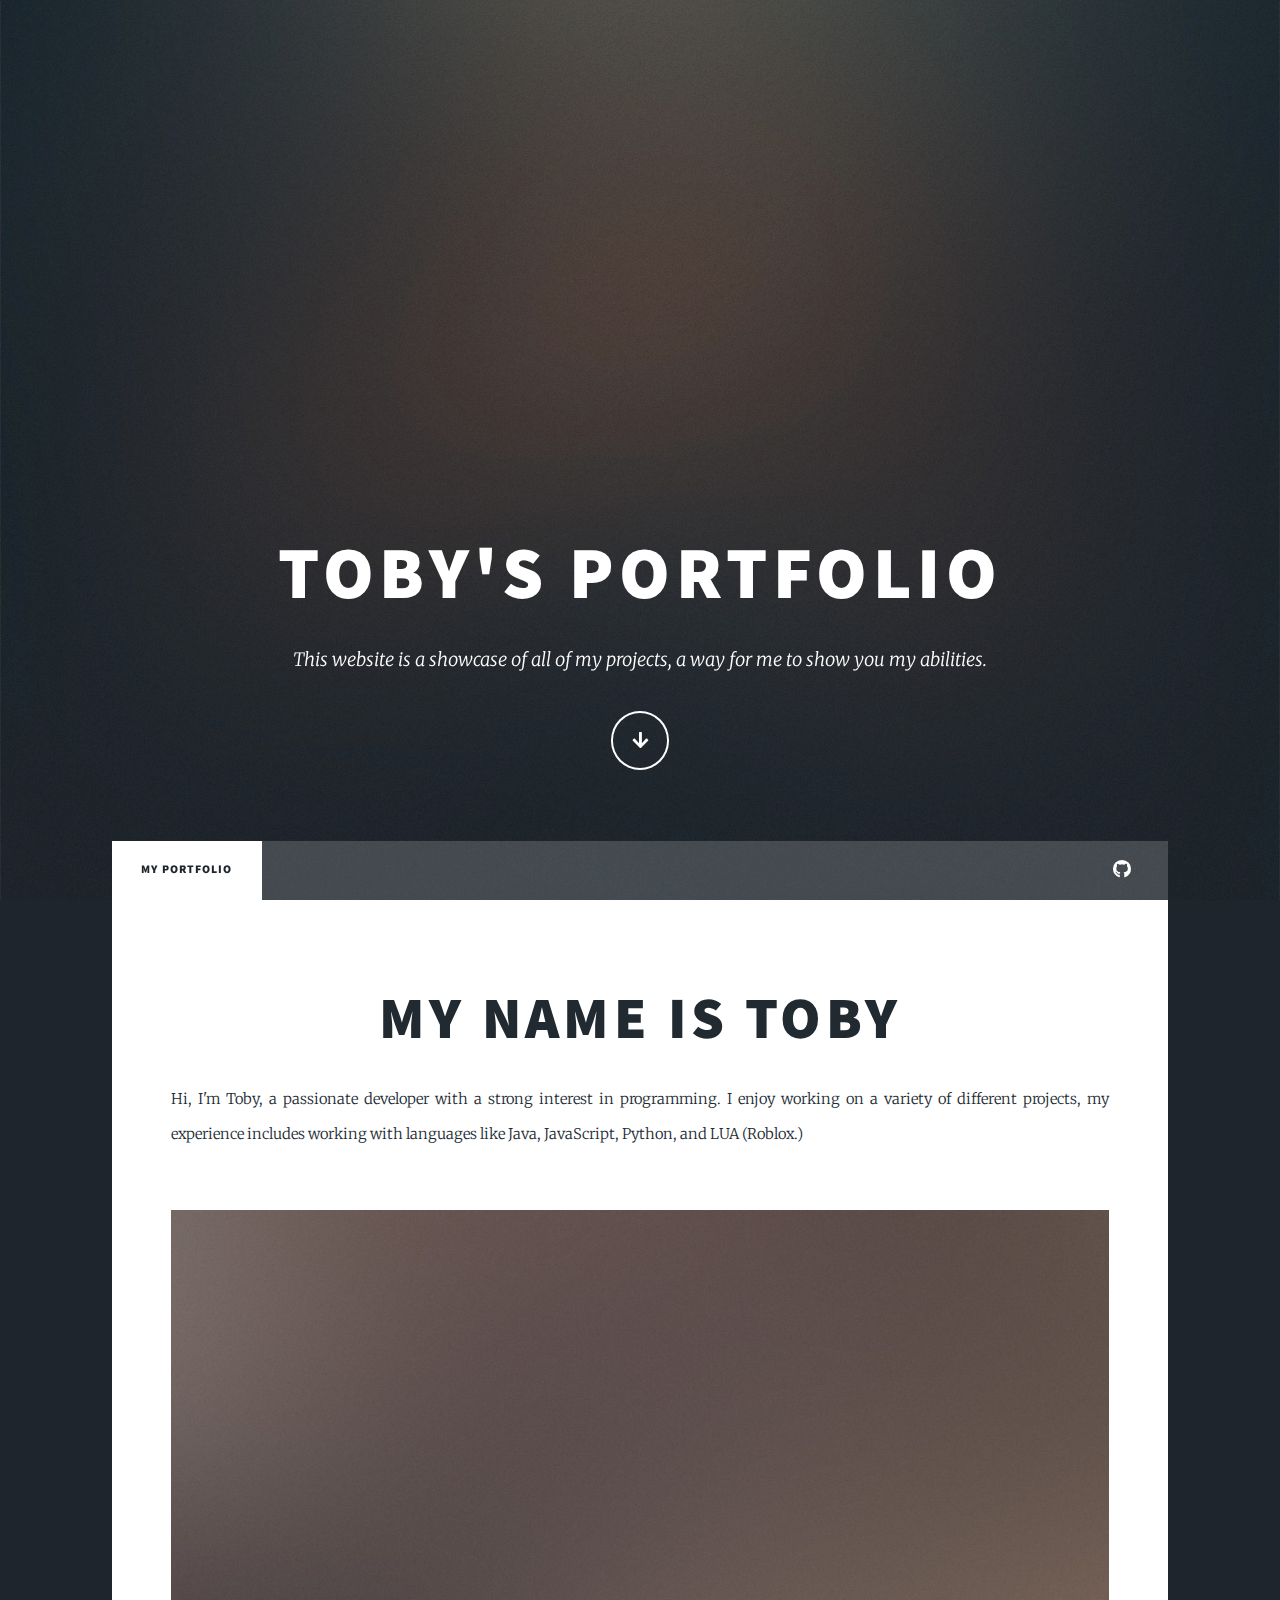
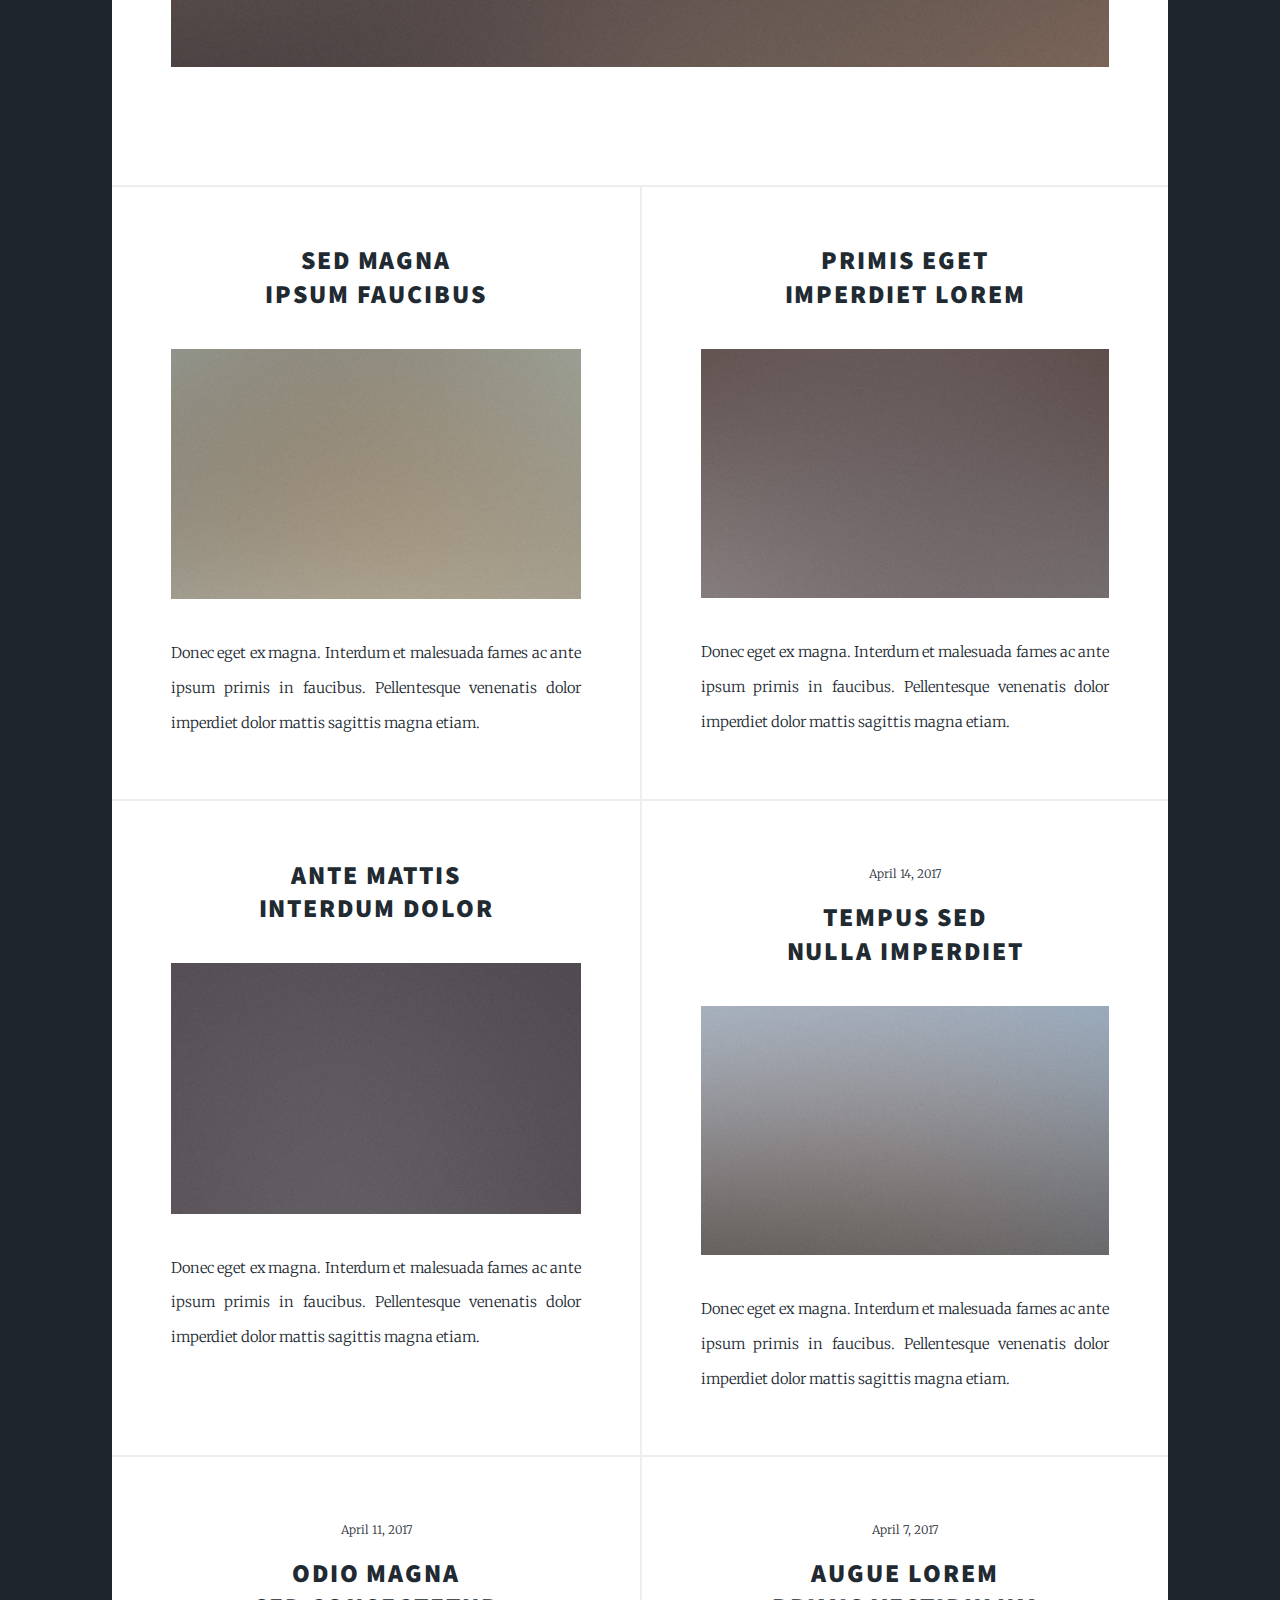
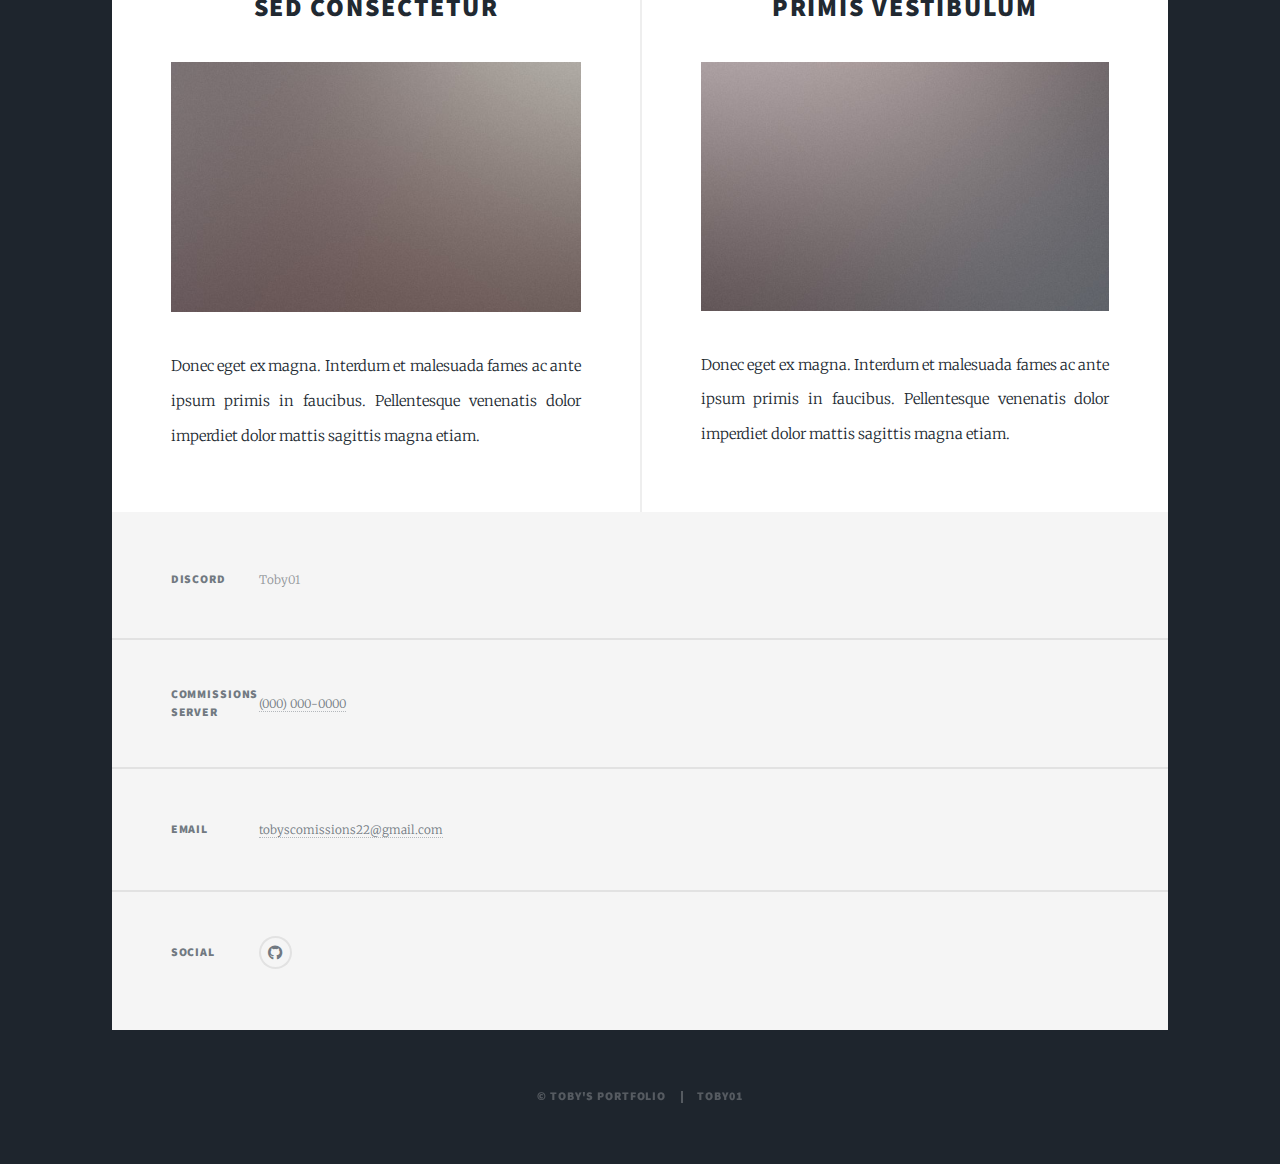
==== index.html @ 2284b5e4 "Main Release" ====
<!DOCTYPE HTML>
<!--
	Massively by HTML5 UP
	html5up.net | @ajlkn
	Free for personal and commercial use under the CCA 3.0 license (html5up.net/license)
-->
<html>
	<head>
		<title>Toby's Portfolio</title>
		<meta charset="utf-8" />
		<meta name="viewport" content="width=device-width, initial-scale=1, user-scalable=no" />
		<link rel="stylesheet" href="assets/css/main.css" />
		<noscript><link rel="stylesheet" href="assets/css/noscript.css" /></noscript>
	</head>
	<body class="is-preload">

		<!-- Wrapper -->
			<div id="wrapper" class="fade-in">

				<!-- Intro -->
					<div id="intro">
						<h1>Toby's Portfolio</h1>
						<p>This website is a showcase of all of my projects, a way for me to show you my abilities.</p>
						<ul class="actions">
							<li><a href="#header" class="button icon solid solo fa-arrow-down scrolly">Continue</a></li>
						</ul>
					</div>

				<!-- Header -->
					<header id="header">
						<a href="index.html" class="logo">Portfolio</a>
					</header>

				<!-- Nav -->
					<nav id="nav">
						<ul class="links">
							<li class="active"><a href="index.html">My Portfolio</a></li>
						</ul>
						<ul class="icons">
							<li><a href="#" class="icon brands fa-github"><span class="label">GitHub</span></a></li>
						</ul>
					</nav>

				<!-- Main -->
					<div id="main">

						<!-- Featured Post -->
							<article class="post featured">
								<header class="major">
									<h2><a href="#">My name is Toby</h2>
									<p>Hi, I'm Toby, a passionate developer with a strong interest in programming. I enjoy working on a variety of different projects, my experience includes working with languages like Java, JavaScript, Python, and LUA (Roblox.) </p>
								</header>
								<a href="#" class="image main"><img src="images/pic01.jpg" alt="" /></a>
							
							</article>

						<!-- Posts -->
							<section class="posts">
								<article>
									<header>
										
										<h2><a href="#">Sed magna<br />
										ipsum faucibus</a></h2>
									</header>
									<a href="#" class="image fit"><img src="images/pic02.jpg" alt="" /></a>
									<p>Donec eget ex magna. Interdum et malesuada fames ac ante ipsum primis in faucibus. Pellentesque venenatis dolor imperdiet dolor mattis sagittis magna etiam.</p>
									
								</article>
								<article>
									<header>
										
										<h2><a href="#">Primis eget<br />
										imperdiet lorem</a></h2>
									</header>
									<a href="#" class="image fit"><img src="images/pic03.jpg" alt="" /></a>
									<p>Donec eget ex magna. Interdum et malesuada fames ac ante ipsum primis in faucibus. Pellentesque venenatis dolor imperdiet dolor mattis sagittis magna etiam.</p>
									
								</article>
								<article>
									<header>
										
										<h2><a href="#">Ante mattis<br />
										interdum dolor</a></h2>
									</header>
									<a href="#" class="image fit"><img src="images/pic04.jpg" alt="" /></a>
									<p>Donec eget ex magna. Interdum et malesuada fames ac ante ipsum primis in faucibus. Pellentesque venenatis dolor imperdiet dolor mattis sagittis magna etiam.</p>
									
								</article>
								<article>
									<header>
										<span class="date">April 14, 2017</span>
										<h2><a href="#">Tempus sed<br />
										nulla imperdiet</a></h2>
									</header>
									<a href="#" class="image fit"><img src="images/pic05.jpg" alt="" /></a>
									<p>Donec eget ex magna. Interdum et malesuada fames ac ante ipsum primis in faucibus. Pellentesque venenatis dolor imperdiet dolor mattis sagittis magna etiam.</p>
									
								</article>
								<article>
									<header>
										<span class="date">April 11, 2017</span>
										<h2><a href="#">Odio magna<br />
										sed consectetur</a></h2>
									</header>
									<a href="#" class="image fit"><img src="images/pic06.jpg" alt="" /></a>
									<p>Donec eget ex magna. Interdum et malesuada fames ac ante ipsum primis in faucibus. Pellentesque venenatis dolor imperdiet dolor mattis sagittis magna etiam.</p>
									
								</article>
								<article>
									<header>
										<span class="date">April 7, 2017</span>
										<h2><a href="#">Augue lorem<br />
										primis vestibulum</a></h2>
									</header>
									<a href="#" class="image fit"><img src="images/pic07.jpg" alt="" /></a>
									<p>Donec eget ex magna. Interdum et malesuada fames ac ante ipsum primis in faucibus. Pellentesque venenatis dolor imperdiet dolor mattis sagittis magna etiam.</p>
									
								</article>
							</section>

						<!-- Footer -->


					</div>

				<!-- Footer -->
					<footer id="footer">

						<section class="split contact">
							<section class="alt">
								<h3>Discord</h3>
								<p>Toby01</p>
							</section>
							<section>
								<h3>Commissions Server</h3>
								<p><a href="#">(000) 000-0000</a></p>
							</section>
							<section>
								<h3>Email</h3>
								<p><a href="#">tobyscomissions22@gmail.com</a></p>
							</section>
							<section>
								<h3>Social</h3>
								<ul class="icons alt">
									
									<li><a href="#" class="icon brands alt fa-github"><span class="label">GitHub</span></a></li>
								</ul>
							</section>
						</section>
					</footer>

				<!-- Copyright -->
					<div id="copyright">
						<ul><li>&copy; Toby's Portfolio</li><li>Toby01</a></li></ul>
					</div>

			</div>

		<!-- Scripts -->
			<script src="assets/js/jquery.min.js"></script>
			<script src="assets/js/jquery.scrollex.min.js"></script>
			<script src="assets/js/jquery.scrolly.min.js"></script>
			<script src="assets/js/browser.min.js"></script>
			<script src="assets/js/breakpoints.min.js"></script>
			<script src="assets/js/util.js"></script>
			<script src="assets/js/main.js"></script>

	</body>
</html>
---- assets/css/main.css ----
@import url(fontawesome-all.min.css);
@import url("https://fonts.googleapis.com/css?family=Merriweather:300,700,300italic,700italic|Source+Sans+Pro:900");

/*
	Massively by HTML5 UP
	html5up.net | @ajlkn
	Free for personal and commercial use under the CCA 3.0 license (html5up.net/license)
*/

html, body, div, span, applet, object,
iframe, h1, h2, h3, h4, h5, h6, p, blockquote,
pre, a, abbr, acronym, address, big, cite,
code, del, dfn, em, img, ins, kbd, q, s, samp,
small, strike, strong, sub, sup, tt, var, b,
u, i, center, dl, dt, dd, ol, ul, li, fieldset,
form, label, legend, table, caption, tbody,
tfoot, thead, tr, th, td, article, aside,
canvas, details, embed, figure, figcaption,
footer, header, hgroup, menu, nav, output, ruby,
section, summary, time, mark, audio, video {
	margin: 0;
	padding: 0;
	border: 0;
	font-size: 100%;
	font: inherit;
	vertical-align: baseline;}

article, aside, details, figcaption, figure,
footer, header, hgroup, menu, nav, section {
	display: block;}

body {
	line-height: 1;
}

ol, ul {
	list-style: none;
}

blockquote, q {
	quotes: none;
}

	blockquote:before, blockquote:after, q:before, q:after {
		content: '';
		content: none;
	}

table {
	border-collapse: collapse;
	border-spacing: 0;
}

body {
	-webkit-text-size-adjust: none;
}

mark {
	background-color: transparent;
	color: inherit;
}

input::-moz-focus-inner {
	border: 0;
	padding: 0;
}

input, select, textarea {
	-moz-appearance: none;
	-webkit-appearance: none;
	-ms-appearance: none;
	appearance: none;
}

/* Basic */

	@-ms-viewport {
		width: device-width;
	}

	body {
		-ms-overflow-style: scrollbar;
	}

	@media screen and (max-width: 480px) {

		html, body {
			min-width: 320px;
		}

	}

	html {
		box-sizing: border-box;
	}

	*, *:before, *:after {
		box-sizing: inherit;
	}

	body {
		background-color: #1e252d;
	}

		body.is-preload *, body.is-preload *:before, body.is-preload *:after {
			-moz-animation: none !important;
			-webkit-animation: none !important;
			-ms-animation: none !important;
			animation: none !important;
			-moz-transition: none !important;
			-webkit-transition: none !important;
			-ms-transition: none !important;
			transition: none !important;
		}

/* Type */

	html {
		font-size: 16pt;
	}

		@media screen and (max-width: 1680px) {

			html {
				font-size: 12pt;
			}

		}

		@media screen and (max-width: 1280px) {

			html {
				font-size: 11pt;
			}

		}

		@media screen and (max-width: 360px) {

			html {
				font-size: 10pt;
			}

		}

	body {
		color: #212931;
	}

	body, input, select, textarea {
		font-family: "Merriweather", Georgia, serif;
		font-weight: 300;
		font-size: 1rem;
		line-height: 2.375;
	}

	a {
		-moz-transition: color 0.2s ease-in-out, background-color 0.2s ease-in-out, border-color 0.2s ease-in-out, box-shadow 0.2s ease-in-out;
		-webkit-transition: color 0.2s ease-in-out, background-color 0.2s ease-in-out, border-color 0.2s ease-in-out, box-shadow 0.2s ease-in-out;
		-ms-transition: color 0.2s ease-in-out, background-color 0.2s ease-in-out, border-color 0.2s ease-in-out, box-shadow 0.2s ease-in-out;
		transition: color 0.2s ease-in-out, background-color 0.2s ease-in-out, border-color 0.2s ease-in-out, box-shadow 0.2s ease-in-out;
		border-bottom: dotted 1px;
		text-decoration: none;
	}

		a:hover {
			border-bottom-color: transparent;
		}

	strong, b {
		font-weight: 600;
	}

	em, i {
		font-style: italic;
	}

	p {
		text-align: justify;
		margin: 0 0 2rem 0;
	}

	h1, h2, h3, h4, h5, h6 {
		font-family: "Source Sans Pro", Helvetica, sans-serif;
		font-weight: 900;
		line-height: 1.5;
		letter-spacing: 0.075em;
		text-transform: uppercase;
		margin: 0 0 1rem 0;
	}

		h1 a, h2 a, h3 a, h4 a, h5 a, h6 a {
			border-bottom: 0;
			color: inherit;
			text-decoration: none;
		}

	h1 {
		font-size: 4rem;
		line-height: 1.1;
		margin: 0 0 2rem 0;
	}

	h2 {
		font-size: 1.75rem;
		line-height: 1.3;
		margin: 0 0 1.5rem 0;
	}

	h3 {
		font-size: 1.25rem;
		margin: 0 0 1.5rem 0;
	}

	h4 {
		font-size: 1rem;
	}

	h5 {
		font-size: 0.9rem;
	}

	h6 {
		font-size: 0.8rem;
	}

	sub {
		font-size: 0.8rem;
		position: relative;
		top: 0.5rem;
	}

	sup {
		font-size: 0.8rem;
		position: relative;
		top: -0.5rem;
	}

	blockquote {
		border-left: solid 4px;
		font-style: italic;
		margin: 0 0 2rem 0;
		padding: 0.5rem 0 0.5rem 2rem;
	}

	code {
		border: solid 2px;
		font-family: "Courier New", monospace;
		font-size: 0.9rem;
		margin: 0 0.25rem;
		padding: 0.25rem 0.65rem;
	}

	pre {
		-webkit-overflow-scrolling: touch;
		font-family: "Courier New", monospace;
		font-size: 0.9rem;
		margin: 0 0 2rem 0;
	}

		pre code {
			display: block;
			line-height: 1.75;
			padding: 1rem 1.5rem;
			overflow-x: auto;
		}

	hr {
		border: 0;
		border-bottom: solid 2px;
		margin: 3rem 0;
	}

		hr.major {
			margin: 5rem 0;
		}

	.align-left {
		text-align: left;
	}

	.align-center {
		text-align: center;
	}

	.align-right {
		text-align: right;
	}

	input, select, textarea {
		color: #212931;
	}

	a {
		color: #212931;
		border-bottom-color: rgba(33, 41, 49, 0.5);
	}

		a:hover {
			border-bottom-color: transparent;
			color: #18bfef !important;
		}

	strong, b {
		color: #212931;
	}

	h1, h2, h3, h4, h5, h6 {
		color: #212931;
	}

	blockquote {
		border-left-color: #eeeeee;
	}

	code {
		background: rgba(220, 220, 220, 0.25);
		border-color: #eeeeee;
	}

	hr {
		border-bottom-color: #eeeeee;
	}

/* Row */

	.row {
		display: flex;
		flex-wrap: wrap;
		box-sizing: border-box;
		align-items: stretch;
	}

		.row > * {
			box-sizing: border-box;
		}

		.row.gtr-uniform > * > :last-child {
			margin-bottom: 0;
		}

		.row.aln-left {
			justify-content: flex-start;
		}

		.row.aln-center {
			justify-content: center;
		}

		.row.aln-right {
			justify-content: flex-end;
		}

		.row.aln-top {
			align-items: flex-start;
		}

		.row.aln-middle {
			align-items: center;
		}

		.row.aln-bottom {
			align-items: flex-end;
		}

		.row > .imp {
			order: -1;
		}

		.row > .col-1 {
			width: 8.33333%;
		}

		.row > .off-1 {
			margin-left: 8.33333%;
		}

		.row > .col-2 {
			width: 16.66667%;
		}

		.row > .off-2 {
			margin-left: 16.66667%;
		}

		.row > .col-3 {
			width: 25%;
		}

		.row > .off-3 {
			margin-left: 25%;
		}

		.row > .col-4 {
			width: 33.33333%;
		}

		.row > .off-4 {
			margin-left: 33.33333%;
		}

		.row > .col-5 {
			width: 41.66667%;
		}

		.row > .off-5 {
			margin-left: 41.66667%;
		}

		.row > .col-6 {
			width: 50%;
		}

		.row > .off-6 {
			margin-left: 50%;
		}

		.row > .col-7 {
			width: 58.33333%;
		}

		.row > .off-7 {
			margin-left: 58.33333%;
		}

		.row > .col-8 {
			width: 66.66667%;
		}

		.row > .off-8 {
			margin-left: 66.66667%;
		}

		.row > .col-9 {
			width: 75%;
		}

		.row > .off-9 {
			margin-left: 75%;
		}

		.row > .col-10 {
			width: 83.33333%;
		}

		.row > .off-10 {
			margin-left: 83.33333%;
		}

		.row > .col-11 {
			width: 91.66667%;
		}

		.row > .off-11 {
			margin-left: 91.66667%;
		}

		.row > .col-12 {
			width: 100%;
		}

		.row > .off-12 {
			margin-left: 100%;
		}

		.row.gtr-0 {
			margin-top: 0;
			margin-left: 0rem;
		}

			.row.gtr-0 > * {
				padding: 0 0 0 0rem;
			}

			.row.gtr-0.gtr-uniform {
				margin-top: 0rem;
			}

				.row.gtr-0.gtr-uniform > * {
					padding-top: 0rem;
				}

		.row.gtr-25 {
			margin-top: 0;
			margin-left: -0.375rem;
		}

			.row.gtr-25 > * {
				padding: 0 0 0 0.375rem;
			}

			.row.gtr-25.gtr-uniform {
				margin-top: -0.375rem;
			}

				.row.gtr-25.gtr-uniform > * {
					padding-top: 0.375rem;
				}

		.row.gtr-50 {
			margin-top: 0;
			margin-left: -0.75rem;
		}

			.row.gtr-50 > * {
				padding: 0 0 0 0.75rem;
			}

			.row.gtr-50.gtr-uniform {
				margin-top: -0.75rem;
			}

				.row.gtr-50.gtr-uniform > * {
					padding-top: 0.75rem;
				}

		.row {
			margin-top: 0;
			margin-left: -1.5rem;
		}

			.row > * {
				padding: 0 0 0 1.5rem;
			}

			.row.gtr-uniform {
				margin-top: -1.5rem;
			}

				.row.gtr-uniform > * {
					padding-top: 1.5rem;
				}

		.row.gtr-150 {
			margin-top: 0;
			margin-left: -2.25rem;
		}

			.row.gtr-150 > * {
				padding: 0 0 0 2.25rem;
			}

			.row.gtr-150.gtr-uniform {
				margin-top: -2.25rem;
			}

				.row.gtr-150.gtr-uniform > * {
					padding-top: 2.25rem;
				}

		.row.gtr-200 {
			margin-top: 0;
			margin-left: -3rem;
		}

			.row.gtr-200 > * {
				padding: 0 0 0 3rem;
			}

			.row.gtr-200.gtr-uniform {
				margin-top: -3rem;
			}

				.row.gtr-200.gtr-uniform > * {
					padding-top: 3rem;
				}

		@media screen and (max-width: 1680px) {

			.row {
				display: flex;
				flex-wrap: wrap;
				box-sizing: border-box;
				align-items: stretch;
			}

				.row > * {
					box-sizing: border-box;
				}

				.row.gtr-uniform > * > :last-child {
					margin-bottom: 0;
				}

				.row.aln-left {
					justify-content: flex-start;
				}

				.row.aln-center {
					justify-content: center;
				}

				.row.aln-right {
					justify-content: flex-end;
				}

				.row.aln-top {
					align-items: flex-start;
				}

				.row.aln-middle {
					align-items: center;
				}

				.row.aln-bottom {
					align-items: flex-end;
				}

				.row > .imp-xlarge {
					order: -1;
				}

				.row > .col-1-xlarge {
					width: 8.33333%;
				}

				.row > .off-1-xlarge {
					margin-left: 8.33333%;
				}

				.row > .col-2-xlarge {
					width: 16.66667%;
				}

				.row > .off-2-xlarge {
					margin-left: 16.66667%;
				}

				.row > .col-3-xlarge {
					width: 25%;
				}

				.row > .off-3-xlarge {
					margin-left: 25%;
				}

				.row > .col-4-xlarge {
					width: 33.33333%;
				}

				.row > .off-4-xlarge {
					margin-left: 33.33333%;
				}

				.row > .col-5-xlarge {
					width: 41.66667%;
				}

				.row > .off-5-xlarge {
					margin-left: 41.66667%;
				}

				.row > .col-6-xlarge {
					width: 50%;
				}

				.row > .off-6-xlarge {
					margin-left: 50%;
				}

				.row > .col-7-xlarge {
					width: 58.33333%;
				}

				.row > .off-7-xlarge {
					margin-left: 58.33333%;
				}

				.row > .col-8-xlarge {
					width: 66.66667%;
				}

				.row > .off-8-xlarge {
					margin-left: 66.66667%;
				}

				.row > .col-9-xlarge {
					width: 75%;
				}

				.row > .off-9-xlarge {
					margin-left: 75%;
				}

				.row > .col-10-xlarge {
					width: 83.33333%;
				}

				.row > .off-10-xlarge {
					margin-left: 83.33333%;
				}

				.row > .col-11-xlarge {
					width: 91.66667%;
				}

				.row > .off-11-xlarge {
					margin-left: 91.66667%;
				}

				.row > .col-12-xlarge {
					width: 100%;
				}

				.row > .off-12-xlarge {
					margin-left: 100%;
				}

				.row.gtr-0 {
					margin-top: 0;
					margin-left: 0rem;
				}

					.row.gtr-0 > * {
						padding: 0 0 0 0rem;
					}

					.row.gtr-0.gtr-uniform {
						margin-top: 0rem;
					}

						.row.gtr-0.gtr-uniform > * {
							padding-top: 0rem;
						}

				.row.gtr-25 {
					margin-top: 0;
					margin-left: -0.375rem;
				}

					.row.gtr-25 > * {
						padding: 0 0 0 0.375rem;
					}

					.row.gtr-25.gtr-uniform {
						margin-top: -0.375rem;
					}

						.row.gtr-25.gtr-uniform > * {
							padding-top: 0.375rem;
						}

				.row.gtr-50 {
					margin-top: 0;
					margin-left: -0.75rem;
				}

					.row.gtr-50 > * {
						padding: 0 0 0 0.75rem;
					}

					.row.gtr-50.gtr-uniform {
						margin-top: -0.75rem;
					}

						.row.gtr-50.gtr-uniform > * {
							padding-top: 0.75rem;
						}

				.row {
					margin-top: 0;
					margin-left: -1.5rem;
				}

					.row > * {
						padding: 0 0 0 1.5rem;
					}

					.row.gtr-uniform {
						margin-top: -1.5rem;
					}

						.row.gtr-uniform > * {
							padding-top: 1.5rem;
						}

				.row.gtr-150 {
					margin-top: 0;
					margin-left: -2.25rem;
				}

					.row.gtr-150 > * {
						padding: 0 0 0 2.25rem;
					}

					.row.gtr-150.gtr-uniform {
						margin-top: -2.25rem;
					}

						.row.gtr-150.gtr-uniform > * {
							padding-top: 2.25rem;
						}

				.row.gtr-200 {
					margin-top: 0;
					margin-left: -3rem;
				}

					.row.gtr-200 > * {
						padding: 0 0 0 3rem;
					}

					.row.gtr-200.gtr-uniform {
						margin-top: -3rem;
					}

						.row.gtr-200.gtr-uniform > * {
							padding-top: 3rem;
						}

		}

		@media screen and (max-width: 1280px) {

			.row {
				display: flex;
				flex-wrap: wrap;
				box-sizing: border-box;
				align-items: stretch;
			}

				.row > * {
					box-sizing: border-box;
				}

				.row.gtr-uniform > * > :last-child {
					margin-bottom: 0;
				}

				.row.aln-left {
					justify-content: flex-start;
				}

				.row.aln-center {
					justify-content: center;
				}

				.row.aln-right {
					justify-content: flex-end;
				}

				.row.aln-top {
					align-items: flex-start;
				}

				.row.aln-middle {
					align-items: center;
				}

				.row.aln-bottom {
					align-items: flex-end;
				}

				.row > .imp-large {
					order: -1;
				}

				.row > .col-1-large {
					width: 8.33333%;
				}

				.row > .off-1-large {
					margin-left: 8.33333%;
				}

				.row > .col-2-large {
					width: 16.66667%;
				}

				.row > .off-2-large {
					margin-left: 16.66667%;
				}

				.row > .col-3-large {
					width: 25%;
				}

				.row > .off-3-large {
					margin-left: 25%;
				}

				.row > .col-4-large {
					width: 33.33333%;
				}

				.row > .off-4-large {
					margin-left: 33.33333%;
				}

				.row > .col-5-large {
					width: 41.66667%;
				}

				.row > .off-5-large {
					margin-left: 41.66667%;
				}

				.row > .col-6-large {
					width: 50%;
				}

				.row > .off-6-large {
					margin-left: 50%;
				}

				.row > .col-7-large {
					width: 58.33333%;
				}

				.row > .off-7-large {
					margin-left: 58.33333%;
				}

				.row > .col-8-large {
					width: 66.66667%;
				}

				.row > .off-8-large {
					margin-left: 66.66667%;
				}

				.row > .col-9-large {
					width: 75%;
				}

				.row > .off-9-large {
					margin-left: 75%;
				}

				.row > .col-10-large {
					width: 83.33333%;
				}

				.row > .off-10-large {
					margin-left: 83.33333%;
				}

				.row > .col-11-large {
					width: 91.66667%;
				}

				.row > .off-11-large {
					margin-left: 91.66667%;
				}

				.row > .col-12-large {
					width: 100%;
				}

				.row > .off-12-large {
					margin-left: 100%;
				}

				.row.gtr-0 {
					margin-top: 0;
					margin-left: 0rem;
				}

					.row.gtr-0 > * {
						padding: 0 0 0 0rem;
					}

					.row.gtr-0.gtr-uniform {
						margin-top: 0rem;
					}

						.row.gtr-0.gtr-uniform > * {
							padding-top: 0rem;
						}

				.row.gtr-25 {
					margin-top: 0;
					margin-left: -0.375rem;
				}

					.row.gtr-25 > * {
						padding: 0 0 0 0.375rem;
					}

					.row.gtr-25.gtr-uniform {
						margin-top: -0.375rem;
					}

						.row.gtr-25.gtr-uniform > * {
							padding-top: 0.375rem;
						}

				.row.gtr-50 {
					margin-top: 0;
					margin-left: -0.75rem;
				}

					.row.gtr-50 > * {
						padding: 0 0 0 0.75rem;
					}

					.row.gtr-50.gtr-uniform {
						margin-top: -0.75rem;
					}

						.row.gtr-50.gtr-uniform > * {
							padding-top: 0.75rem;
						}

				.row {
					margin-top: 0;
					margin-left: -1.5rem;
				}

					.row > * {
						padding: 0 0 0 1.5rem;
					}

					.row.gtr-uniform {
						margin-top: -1.5rem;
					}

						.row.gtr-uniform > * {
							padding-top: 1.5rem;
						}

				.row.gtr-150 {
					margin-top: 0;
					margin-left: -2.25rem;
				}

					.row.gtr-150 > * {
						padding: 0 0 0 2.25rem;
					}

					.row.gtr-150.gtr-uniform {
						margin-top: -2.25rem;
					}

						.row.gtr-150.gtr-uniform > * {
							padding-top: 2.25rem;
						}

				.row.gtr-200 {
					margin-top: 0;
					margin-left: -3rem;
				}

					.row.gtr-200 > * {
						padding: 0 0 0 3rem;
					}

					.row.gtr-200.gtr-uniform {
						margin-top: -3rem;
					}

						.row.gtr-200.gtr-uniform > * {
							padding-top: 3rem;
						}

		}

		@media screen and (max-width: 980px) {

			.row {
				display: flex;
				flex-wrap: wrap;
				box-sizing: border-box;
				align-items: stretch;
			}

				.row > * {
					box-sizing: border-box;
				}

				.row.gtr-uniform > * > :last-child {
					margin-bottom: 0;
				}

				.row.aln-left {
					justify-content: flex-start;
				}

				.row.aln-center {
					justify-content: center;
				}

				.row.aln-right {
					justify-content: flex-end;
				}

				.row.aln-top {
					align-items: flex-start;
				}

				.row.aln-middle {
					align-items: center;
				}

				.row.aln-bottom {
					align-items: flex-end;
				}

				.row > .imp-medium {
					order: -1;
				}

				.row > .col-1-medium {
					width: 8.33333%;
				}

				.row > .off-1-medium {
					margin-left: 8.33333%;
				}

				.row > .col-2-medium {
					width: 16.66667%;
				}

				.row > .off-2-medium {
					margin-left: 16.66667%;
				}

				.row > .col-3-medium {
					width: 25%;
				}

				.row > .off-3-medium {
					margin-left: 25%;
				}

				.row > .col-4-medium {
					width: 33.33333%;
				}

				.row > .off-4-medium {
					margin-left: 33.33333%;
				}

				.row > .col-5-medium {
					width: 41.66667%;
				}

				.row > .off-5-medium {
					margin-left: 41.66667%;
				}

				.row > .col-6-medium {
					width: 50%;
				}

				.row > .off-6-medium {
					margin-left: 50%;
				}

				.row > .col-7-medium {
					width: 58.33333%;
				}

				.row > .off-7-medium {
					margin-left: 58.33333%;
				}

				.row > .col-8-medium {
					width: 66.66667%;
				}

				.row > .off-8-medium {
					margin-left: 66.66667%;
				}

				.row > .col-9-medium {
					width: 75%;
				}

				.row > .off-9-medium {
					margin-left: 75%;
				}

				.row > .col-10-medium {
					width: 83.33333%;
				}

				.row > .off-10-medium {
					margin-left: 83.33333%;
				}

				.row > .col-11-medium {
					width: 91.66667%;
				}

				.row > .off-11-medium {
					margin-left: 91.66667%;
				}

				.row > .col-12-medium {
					width: 100%;
				}

				.row > .off-12-medium {
					margin-left: 100%;
				}

				.row.gtr-0 {
					margin-top: 0;
					margin-left: 0rem;
				}

					.row.gtr-0 > * {
						padding: 0 0 0 0rem;
					}

					.row.gtr-0.gtr-uniform {
						margin-top: 0rem;
					}

						.row.gtr-0.gtr-uniform > * {
							padding-top: 0rem;
						}

				.row.gtr-25 {
					margin-top: 0;
					margin-left: -0.375rem;
				}

					.row.gtr-25 > * {
						padding: 0 0 0 0.375rem;
					}

					.row.gtr-25.gtr-uniform {
						margin-top: -0.375rem;
					}

						.row.gtr-25.gtr-uniform > * {
							padding-top: 0.375rem;
						}

				.row.gtr-50 {
					margin-top: 0;
					margin-left: -0.75rem;
				}

					.row.gtr-50 > * {
						padding: 0 0 0 0.75rem;
					}

					.row.gtr-50.gtr-uniform {
						margin-top: -0.75rem;
					}

						.row.gtr-50.gtr-uniform > * {
							padding-top: 0.75rem;
						}

				.row {
					margin-top: 0;
					margin-left: -1.5rem;
				}

					.row > * {
						padding: 0 0 0 1.5rem;
					}

					.row.gtr-uniform {
						margin-top: -1.5rem;
					}

						.row.gtr-uniform > * {
							padding-top: 1.5rem;
						}

				.row.gtr-150 {
					margin-top: 0;
					margin-left: -2.25rem;
				}

					.row.gtr-150 > * {
						padding: 0 0 0 2.25rem;
					}

					.row.gtr-150.gtr-uniform {
						margin-top: -2.25rem;
					}

						.row.gtr-150.gtr-uniform > * {
							padding-top: 2.25rem;
						}

				.row.gtr-200 {
					margin-top: 0;
					margin-left: -3rem;
				}

					.row.gtr-200 > * {
						padding: 0 0 0 3rem;
					}

					.row.gtr-200.gtr-uniform {
						margin-top: -3rem;
					}

						.row.gtr-200.gtr-uniform > * {
							padding-top: 3rem;
						}

		}

		@media screen and (max-width: 736px) {

			.row {
				display: flex;
				flex-wrap: wrap;
				box-sizing: border-box;
				align-items: stretch;
			}

				.row > * {
					box-sizing: border-box;
				}

				.row.gtr-uniform > * > :last-child {
					margin-bottom: 0;
				}

				.row.aln-left {
					justify-content: flex-start;
				}

				.row.aln-center {
					justify-content: center;
				}

				.row.aln-right {
					justify-content: flex-end;
				}

				.row.aln-top {
					align-items: flex-start;
				}

				.row.aln-middle {
					align-items: center;
				}

				.row.aln-bottom {
					align-items: flex-end;
				}

				.row > .imp-small {
					order: -1;
				}

				.row > .col-1-small {
					width: 8.33333%;
				}

				.row > .off-1-small {
					margin-left: 8.33333%;
				}

				.row > .col-2-small {
					width: 16.66667%;
				}

				.row > .off-2-small {
					margin-left: 16.66667%;
				}

				.row > .col-3-small {
					width: 25%;
				}

				.row > .off-3-small {
					margin-left: 25%;
				}

				.row > .col-4-small {
					width: 33.33333%;
				}

				.row > .off-4-small {
					margin-left: 33.33333%;
				}

				.row > .col-5-small {
					width: 41.66667%;
				}

				.row > .off-5-small {
					margin-left: 41.66667%;
				}

				.row > .col-6-small {
					width: 50%;
				}

				.row > .off-6-small {
					margin-left: 50%;
				}

				.row > .col-7-small {
					width: 58.33333%;
				}

				.row > .off-7-small {
					margin-left: 58.33333%;
				}

				.row > .col-8-small {
					width: 66.66667%;
				}

				.row > .off-8-small {
					margin-left: 66.66667%;
				}

				.row > .col-9-small {
					width: 75%;
				}

				.row > .off-9-small {
					margin-left: 75%;
				}

				.row > .col-10-small {
					width: 83.33333%;
				}

				.row > .off-10-small {
					margin-left: 83.33333%;
				}

				.row > .col-11-small {
					width: 91.66667%;
				}

				.row > .off-11-small {
					margin-left: 91.66667%;
				}

				.row > .col-12-small {
					width: 100%;
				}

				.row > .off-12-small {
					margin-left: 100%;
				}

				.row.gtr-0 {
					margin-top: 0;
					margin-left: 0rem;
				}

					.row.gtr-0 > * {
						padding: 0 0 0 0rem;
					}

					.row.gtr-0.gtr-uniform {
						margin-top: 0rem;
					}

						.row.gtr-0.gtr-uniform > * {
							padding-top: 0rem;
						}

				.row.gtr-25 {
					margin-top: 0;
					margin-left: -0.375rem;
				}

					.row.gtr-25 > * {
						padding: 0 0 0 0.375rem;
					}

					.row.gtr-25.gtr-uniform {
						margin-top: -0.375rem;
					}

						.row.gtr-25.gtr-uniform > * {
							padding-top: 0.375rem;
						}

				.row.gtr-50 {
					margin-top: 0;
					margin-left: -0.75rem;
				}

					.row.gtr-50 > * {
						padding: 0 0 0 0.75rem;
					}

					.row.gtr-50.gtr-uniform {
						margin-top: -0.75rem;
					}

						.row.gtr-50.gtr-uniform > * {
							padding-top: 0.75rem;
						}

				.row {
					margin-top: 0;
					margin-left: -1.5rem;
				}

					.row > * {
						padding: 0 0 0 1.5rem;
					}

					.row.gtr-uniform {
						margin-top: -1.5rem;
					}

						.row.gtr-uniform > * {
							padding-top: 1.5rem;
						}

				.row.gtr-150 {
					margin-top: 0;
					margin-left: -2.25rem;
				}

					.row.gtr-150 > * {
						padding: 0 0 0 2.25rem;
					}

					.row.gtr-150.gtr-uniform {
						margin-top: -2.25rem;
					}

						.row.gtr-150.gtr-uniform > * {
							padding-top: 2.25rem;
						}

				.row.gtr-200 {
					margin-top: 0;
					margin-left: -3rem;
				}

					.row.gtr-200 > * {
						padding: 0 0 0 3rem;
					}

					.row.gtr-200.gtr-uniform {
						margin-top: -3rem;
					}

						.row.gtr-200.gtr-uniform > * {
							padding-top: 3rem;
						}

		}

		@media screen and (max-width: 480px) {

			.row {
				display: flex;
				flex-wrap: wrap;
				box-sizing: border-box;
				align-items: stretch;
			}

				.row > * {
					box-sizing: border-box;
				}

				.row.gtr-uniform > * > :last-child {
					margin-bottom: 0;
				}

				.row.aln-left {
					justify-content: flex-start;
				}

				.row.aln-center {
					justify-content: center;
				}

				.row.aln-right {
					justify-content: flex-end;
				}

				.row.aln-top {
					align-items: flex-start;
				}

				.row.aln-middle {
					align-items: center;
				}

				.row.aln-bottom {
					align-items: flex-end;
				}

				.row > .imp-xsmall {
					order: -1;
				}

				.row > .col-1-xsmall {
					width: 8.33333%;
				}

				.row > .off-1-xsmall {
					margin-left: 8.33333%;
				}

				.row > .col-2-xsmall {
					width: 16.66667%;
				}

				.row > .off-2-xsmall {
					margin-left: 16.66667%;
				}

				.row > .col-3-xsmall {
					width: 25%;
				}

				.row > .off-3-xsmall {
					margin-left: 25%;
				}

				.row > .col-4-xsmall {
					width: 33.33333%;
				}

				.row > .off-4-xsmall {
					margin-left: 33.33333%;
				}

				.row > .col-5-xsmall {
					width: 41.66667%;
				}

				.row > .off-5-xsmall {
					margin-left: 41.66667%;
				}

				.row > .col-6-xsmall {
					width: 50%;
				}

				.row > .off-6-xsmall {
					margin-left: 50%;
				}

				.row > .col-7-xsmall {
					width: 58.33333%;
				}

				.row > .off-7-xsmall {
					margin-left: 58.33333%;
				}

				.row > .col-8-xsmall {
					width: 66.66667%;
				}

				.row > .off-8-xsmall {
					margin-left: 66.66667%;
				}

				.row > .col-9-xsmall {
					width: 75%;
				}

				.row > .off-9-xsmall {
					margin-left: 75%;
				}

				.row > .col-10-xsmall {
					width: 83.33333%;
				}

				.row > .off-10-xsmall {
					margin-left: 83.33333%;
				}

				.row > .col-11-xsmall {
					width: 91.66667%;
				}

				.row > .off-11-xsmall {
					margin-left: 91.66667%;
				}

				.row > .col-12-xsmall {
					width: 100%;
				}

				.row > .off-12-xsmall {
					margin-left: 100%;
				}

				.row.gtr-0 {
					margin-top: 0;
					margin-left: 0rem;
				}

					.row.gtr-0 > * {
						padding: 0 0 0 0rem;
					}

					.row.gtr-0.gtr-uniform {
						margin-top: 0rem;
					}

						.row.gtr-0.gtr-uniform > * {
							padding-top: 0rem;
						}

				.row.gtr-25 {
					margin-top: 0;
					margin-left: -0.375rem;
				}

					.row.gtr-25 > * {
						padding: 0 0 0 0.375rem;
					}

					.row.gtr-25.gtr-uniform {
						margin-top: -0.375rem;
					}

						.row.gtr-25.gtr-uniform > * {
							padding-top: 0.375rem;
						}

				.row.gtr-50 {
					margin-top: 0;
					margin-left: -0.75rem;
				}

					.row.gtr-50 > * {
						padding: 0 0 0 0.75rem;
					}

					.row.gtr-50.gtr-uniform {
						margin-top: -0.75rem;
					}

						.row.gtr-50.gtr-uniform > * {
							padding-top: 0.75rem;
						}

				.row {
					margin-top: 0;
					margin-left: -1.5rem;
				}

					.row > * {
						padding: 0 0 0 1.5rem;
					}

					.row.gtr-uniform {
						margin-top: -1.5rem;
					}

						.row.gtr-uniform > * {
							padding-top: 1.5rem;
						}

				.row.gtr-150 {
					margin-top: 0;
					margin-left: -2.25rem;
				}

					.row.gtr-150 > * {
						padding: 0 0 0 2.25rem;
					}

					.row.gtr-150.gtr-uniform {
						margin-top: -2.25rem;
					}

						.row.gtr-150.gtr-uniform > * {
							padding-top: 2.25rem;
						}

				.row.gtr-200 {
					margin-top: 0;
					margin-left: -3rem;
				}

					.row.gtr-200 > * {
						padding: 0 0 0 3rem;
					}

					.row.gtr-200.gtr-uniform {
						margin-top: -3rem;
					}

						.row.gtr-200.gtr-uniform > * {
							padding-top: 3rem;
						}

		}

		@media screen and (max-width: 360px) {

			.row {
				display: flex;
				flex-wrap: wrap;
				box-sizing: border-box;
				align-items: stretch;
			}

				.row > * {
					box-sizing: border-box;
				}

				.row.gtr-uniform > * > :last-child {
					margin-bottom: 0;
				}

				.row.aln-left {
					justify-content: flex-start;
				}

				.row.aln-center {
					justify-content: center;
				}

				.row.aln-right {
					justify-content: flex-end;
				}

				.row.aln-top {
					align-items: flex-start;
				}

				.row.aln-middle {
					align-items: center;
				}

				.row.aln-bottom {
					align-items: flex-end;
				}

				.row > .imp-xxsmall {
					order: -1;
				}

				.row > .col-1-xxsmall {
					width: 8.33333%;
				}

				.row > .off-1-xxsmall {
					margin-left: 8.33333%;
				}

				.row > .col-2-xxsmall {
					width: 16.66667%;
				}

				.row > .off-2-xxsmall {
					margin-left: 16.66667%;
				}

				.row > .col-3-xxsmall {
					width: 25%;
				}

				.row > .off-3-xxsmall {
					margin-left: 25%;
				}

				.row > .col-4-xxsmall {
					width: 33.33333%;
				}

				.row > .off-4-xxsmall {
					margin-left: 33.33333%;
				}

				.row > .col-5-xxsmall {
					width: 41.66667%;
				}

				.row > .off-5-xxsmall {
					margin-left: 41.66667%;
				}

				.row > .col-6-xxsmall {
					width: 50%;
				}

				.row > .off-6-xxsmall {
					margin-left: 50%;
				}

				.row > .col-7-xxsmall {
					width: 58.33333%;
				}

				.row > .off-7-xxsmall {
					margin-left: 58.33333%;
				}

				.row > .col-8-xxsmall {
					width: 66.66667%;
				}

				.row > .off-8-xxsmall {
					margin-left: 66.66667%;
				}

				.row > .col-9-xxsmall {
					width: 75%;
				}

				.row > .off-9-xxsmall {
					margin-left: 75%;
				}

				.row > .col-10-xxsmall {
					width: 83.33333%;
				}

				.row > .off-10-xxsmall {
					margin-left: 83.33333%;
				}

				.row > .col-11-xxsmall {
					width: 91.66667%;
				}

				.row > .off-11-xxsmall {
					margin-left: 91.66667%;
				}

				.row > .col-12-xxsmall {
					width: 100%;
				}

				.row > .off-12-xxsmall {
					margin-left: 100%;
				}

				.row.gtr-0 {
					margin-top: 0;
					margin-left: 0rem;
				}

					.row.gtr-0 > * {
						padding: 0 0 0 0rem;
					}

					.row.gtr-0.gtr-uniform {
						margin-top: 0rem;
					}

						.row.gtr-0.gtr-uniform > * {
							padding-top: 0rem;
						}

				.row.gtr-25 {
					margin-top: 0;
					margin-left: -0.375rem;
				}

					.row.gtr-25 > * {
						padding: 0 0 0 0.375rem;
					}

					.row.gtr-25.gtr-uniform {
						margin-top: -0.375rem;
					}

						.row.gtr-25.gtr-uniform > * {
							padding-top: 0.375rem;
						}

				.row.gtr-50 {
					margin-top: 0;
					margin-left: -0.75rem;
				}

					.row.gtr-50 > * {
						padding: 0 0 0 0.75rem;
					}

					.row.gtr-50.gtr-uniform {
						margin-top: -0.75rem;
					}

						.row.gtr-50.gtr-uniform > * {
							padding-top: 0.75rem;
						}

				.row {
					margin-top: 0;
					margin-left: -1.5rem;
				}

					.row > * {
						padding: 0 0 0 1.5rem;
					}

					.row.gtr-uniform {
						margin-top: -1.5rem;
					}

						.row.gtr-uniform > * {
							padding-top: 1.5rem;
						}

				.row.gtr-150 {
					margin-top: 0;
					margin-left: -2.25rem;
				}

					.row.gtr-150 > * {
						padding: 0 0 0 2.25rem;
					}

					.row.gtr-150.gtr-uniform {
						margin-top: -2.25rem;
					}

						.row.gtr-150.gtr-uniform > * {
							padding-top: 2.25rem;
						}

				.row.gtr-200 {
					margin-top: 0;
					margin-left: -3rem;
				}

					.row.gtr-200 > * {
						padding: 0 0 0 3rem;
					}

					.row.gtr-200.gtr-uniform {
						margin-top: -3rem;
					}

						.row.gtr-200.gtr-uniform > * {
							padding-top: 3rem;
						}

		}

/* Box */

	.box {
		border: solid 2px;
		margin-bottom: 2rem;
		padding: 1.5rem;
	}

		.box > :last-child,
		.box > :last-child > :last-child,
		.box > :last-child > :last-child > :last-child {
			margin-bottom: 0;
		}

		.box.alt {
			border: 0;
			border-radius: 0;
			padding: 0;
		}

	.box {
		border-color: #eeeeee;
	}

/* Button */

	input[type="submit"],
	input[type="reset"],
	input[type="button"],
	button,
	.button {
		-moz-appearance: none;
		-webkit-appearance: none;
		-ms-appearance: none;
		appearance: none;
		-moz-transition: background-color 0.2s ease-in-out, box-shadow 0.2s ease-in-out, color 0.2s ease-in-out;
		-webkit-transition: background-color 0.2s ease-in-out, box-shadow 0.2s ease-in-out, color 0.2s ease-in-out;
		-ms-transition: background-color 0.2s ease-in-out, box-shadow 0.2s ease-in-out, color 0.2s ease-in-out;
		transition: background-color 0.2s ease-in-out, box-shadow 0.2s ease-in-out, color 0.2s ease-in-out;
		border: 0;
		border-radius: 0;
		cursor: pointer;
		display: inline-block;
		font-family: "Source Sans Pro", Helvetica, sans-serif;
		font-size: 0.8rem;
		font-weight: 900;
		letter-spacing: 0.075em;
		height: 3rem;
		line-height: 3rem;
		padding: 0 2rem;
		text-align: center;
		text-decoration: none;
		text-transform: uppercase;
		white-space: nowrap;
	}

		input[type="submit"].icon:before,
		input[type="reset"].icon:before,
		input[type="button"].icon:before,
		button.icon:before,
		.button.icon:before {
			margin-right: 0.5rem;
		}

		input[type="submit"].icon.solo,
		input[type="reset"].icon.solo,
		input[type="button"].icon.solo,
		button.icon.solo,
		.button.icon.solo {
			position: relative;
			width: 4rem;
			height: 4rem;
			line-height: 4rem;
			border-radius: 4rem;
			text-indent: 4rem;
			overflow: hidden;
			padding: 0;
			white-space: nowrap;
		}

			input[type="submit"].icon.solo:before,
			input[type="reset"].icon.solo:before,
			input[type="button"].icon.solo:before,
			button.icon.solo:before,
			.button.icon.solo:before {
				position: absolute;
				display: block;
				top: 0;
				left: 0;
				width: inherit;
				height: inherit;
				line-height: inherit;
				font-size: 1.25rem;
				margin-right: 0;
				text-align: center;
				text-indent: 0;
			}

		input[type="submit"].fit,
		input[type="reset"].fit,
		input[type="button"].fit,
		button.fit,
		.button.fit {
			width: 100%;
		}

		input[type="submit"].small,
		input[type="reset"].small,
		input[type="button"].small,
		button.small,
		.button.small {
			font-size: 0.7rem;
			height: 2.5rem;
			line-height: 2.5rem;
			padding: 0 1.5rem;
		}

		input[type="submit"].large,
		input[type="reset"].large,
		input[type="button"].large,
		button.large,
		.button.large {
			font-size: 0.9rem;
			height: 3.5rem;
			line-height: 3.5rem;
			padding: 0 2.75rem;
		}

		@media screen and (max-width: 980px) {

			input[type="submit"],
			input[type="reset"],
			input[type="button"],
			button,
			.button {
				font-size: 0.9rem;
				height: 3.25rem;
				line-height: 3.25rem;
			}

				input[type="submit"].large,
				input[type="reset"].large,
				input[type="button"].large,
				button.large,
				.button.large {
					font-size: 1rem;
					height: 3.75rem;
					line-height: 3.75rem;
				}

		}

		input[type="submit"].disabled, input[type="submit"]:disabled,
		input[type="reset"].disabled,
		input[type="reset"]:disabled,
		input[type="button"].disabled,
		input[type="button"]:disabled,
		button.disabled,
		button:disabled,
		.button.disabled,
		.button:disabled {
			pointer-events: none;
			opacity: 0.25;
		}

	input[type="submit"],
	input[type="reset"],
	input[type="button"],
	button,
	.button {
		background-color: transparent;
		box-shadow: inset 0 0 0 2px #212931;
		color: #212931 !important;
	}

		input[type="submit"]:hover,
		input[type="reset"]:hover,
		input[type="button"]:hover,
		button:hover,
		.button:hover {
			box-shadow: inset 0 0 0 2px #18bfef;
			color: #18bfef !important;
		}

		input[type="submit"].primary,
		input[type="reset"].primary,
		input[type="button"].primary,
		button.primary,
		.button.primary {
			background-color: #212931;
			box-shadow: none;
			color: #ffffff !important;
		}

			input[type="submit"].primary:hover,
			input[type="reset"].primary:hover,
			input[type="button"].primary:hover,
			button.primary:hover,
			.button.primary:hover {
				background-color: #18bfef;
			}

/* Form */

	form {
		margin: 0 0 2rem 0;
	}

		form > :last-child {
			margin-bottom: 0;
		}

		form > .fields {
			display: -moz-flex;
			display: -webkit-flex;
			display: -ms-flex;
			display: flex;
			-moz-flex-wrap: wrap;
			-webkit-flex-wrap: wrap;
			-ms-flex-wrap: wrap;
			flex-wrap: wrap;
			width: calc(100% + 3rem);
			margin: -1.5rem 0 2rem -1.5rem;
		}

			form > .fields > .field {
				-moz-flex-grow: 0;
				-webkit-flex-grow: 0;
				-ms-flex-grow: 0;
				flex-grow: 0;
				-moz-flex-shrink: 0;
				-webkit-flex-shrink: 0;
				-ms-flex-shrink: 0;
				flex-shrink: 0;
				padding: 1.5rem 0 0 1.5rem;
				width: calc(100% - 1.5rem);
			}

				form > .fields > .field.half {
					width: calc(50% - 0.75rem);
				}

				form > .fields > .field.third {
					width: calc(100%/3 - 0.5rem);
				}

				form > .fields > .field.quarter {
					width: calc(25% - 0.375rem);
				}

		@media screen and (max-width: 480px) {

			form > .fields {
				width: calc(100% + 3rem);
				margin: -1.5rem 0 2rem -1.5rem;
			}

				form > .fields > .field {
					padding: 1.5rem 0 0 1.5rem;
					width: calc(100% - 1.5rem);
				}

					form > .fields > .field.half {
						width: calc(100% - 1.5rem);
					}

					form > .fields > .field.third {
						width: calc(100% - 1.5rem);
					}

					form > .fields > .field.quarter {
						width: calc(100% - 1.5rem);
					}

		}

	label {
		display: block;
		font-family: "Source Sans Pro", Helvetica, sans-serif;
		font-weight: 900;
		line-height: 1.5;
		letter-spacing: 0.075em;
		font-size: 0.8rem;
		text-transform: uppercase;
		margin: 0 0 0.75rem 0;
	}

		@media screen and (max-width: 980px) {

			label {
				font-size: 0.9rem;
			}

		}

	input[type="text"],
	input[type="password"],
	input[type="email"],
	select,
	textarea {
		-moz-appearance: none;
		-webkit-appearance: none;
		-ms-appearance: none;
		appearance: none;
		background: transparent;
		border-radius: 0;
		border: solid 2px;
		color: inherit;
		display: block;
		outline: 0;
		padding: 0 1rem;
		text-decoration: none;
		width: 100%;
	}

		input[type="text"]:invalid,
		input[type="password"]:invalid,
		input[type="email"]:invalid,
		select:invalid,
		textarea:invalid {
			box-shadow: none;
		}

	select {
		background-size: 1.25rem;
		background-repeat: no-repeat;
		background-position: calc(100% - 1rem) center;
		height: 3rem;
		padding-right: 3rem;
		text-overflow: ellipsis;
	}

		select:focus::-ms-value {
			background-color: transparent;
		}

		select::-ms-expand {
			display: none;
		}

	input[type="text"],
	input[type="password"],
	input[type="email"],
	select {
		height: 3rem;
	}

	textarea {
		padding: 0.75rem 1rem;
	}

	input[type="checkbox"],
	input[type="radio"] {
		-moz-appearance: none;
		-webkit-appearance: none;
		-ms-appearance: none;
		appearance: none;
		display: block;
		float: left;
		margin-right: -2rem;
		opacity: 0;
		width: 1rem;
		z-index: -1;
	}

		input[type="checkbox"] + label,
		input[type="radio"] + label {
			text-decoration: none;
			cursor: pointer;
			display: inline-block;
			font-size: 1rem;
			letter-spacing: 0;
			font-family: "Merriweather", Georgia, serif;
			text-transform: none;
			font-weight: 300;
			padding-left: 2.8rem;
			padding-right: 1rem;
			position: relative;
		}

			input[type="checkbox"] + label:before,
			input[type="radio"] + label:before {
				-moz-osx-font-smoothing: grayscale;
				-webkit-font-smoothing: antialiased;
				display: inline-block;
				font-style: normal;
				font-variant: normal;
				text-rendering: auto;
				line-height: 1;
				text-transform: none !important;
				font-family: 'Font Awesome 5 Free';
				font-weight: 900;
			}

			input[type="checkbox"] + label:before,
			input[type="radio"] + label:before {
				border-radius: 0;
				border: solid 2px;
				content: '';
				display: inline-block;
				font-size: 0.8rem;
				height: 1.8rem;
				left: 0;
				line-height: 1.65rem;
				position: absolute;
				text-align: center;
				top: -0.125rem;
				width: 1.8rem;
			}

		input[type="checkbox"]:checked + label:before,
		input[type="radio"]:checked + label:before {
			content: '\f00c';
		}

	input[type="checkbox"] + label:before {
		border-radius: 0;
	}

	input[type="radio"] + label:before {
		border-radius: 100%;
	}

	::-webkit-input-placeholder {
		opacity: 1.0;
	}

	:-moz-placeholder {
		opacity: 1.0;
	}

	::-moz-placeholder {
		opacity: 1.0;
	}

	:-ms-input-placeholder {
		opacity: 1.0;
	}

	label {
		color: #212931;
	}

	input[type="text"],
	input[type="password"],
	input[type="email"],
	select,
	textarea {
		border-color: #eeeeee;
	}

		input[type="text"]:focus,
		input[type="password"]:focus,
		input[type="email"]:focus,
		select:focus,
		textarea:focus {
			border-color: #18bfef;
		}

	select {
		background-image: url("data:image/svg+xml;charset=utf8,%3Csvg xmlns='http://www.w3.org/2000/svg' width='40' height='40' preserveAspectRatio='none' viewBox='0 0 40 40'%3E%3Cpath d='M9.4,12.3l10.4,10.4l10.4-10.4c0.2-0.2,0.5-0.4,0.9-0.4c0.3,0,0.6,0.1,0.9,0.4l3.3,3.3c0.2,0.2,0.4,0.5,0.4,0.9 c0,0.4-0.1,0.6-0.4,0.9L20.7,31.9c-0.2,0.2-0.5,0.4-0.9,0.4c-0.3,0-0.6-0.1-0.9-0.4L4.3,17.3c-0.2-0.2-0.4-0.5-0.4-0.9 c0-0.4,0.1-0.6,0.4-0.9l3.3-3.3c0.2-0.2,0.5-0.4,0.9-0.4S9.1,12.1,9.4,12.3z' fill='%23eeeeee' /%3E%3C/svg%3E");
	}

		select option {
			background-color: #ffffff;
			color: #212931;
		}

	.select-wrapper:before {
		color: #eeeeee;
	}

	input[type="checkbox"] + label,
	input[type="radio"] + label {
		color: #212931;
	}

		input[type="checkbox"] + label:before,
		input[type="radio"] + label:before {
			border-color: #eeeeee;
		}

	input[type="checkbox"]:checked + label:before,
	input[type="radio"]:checked + label:before {
		background-color: #212931;
		border-color: #212931;
		color: #ffffff;
	}

	input[type="checkbox"]:focus + label:before,
	input[type="radio"]:focus + label:before {
		border-color: #18bfef;
	}

	::-webkit-input-placeholder {
		color: #909498 !important;
	}

	:-moz-placeholder {
		color: #909498 !important;
	}

	::-moz-placeholder {
		color: #909498 !important;
	}

	:-ms-input-placeholder {
		color: #909498 !important;
	}

	.formerize-placeholder {
		color: #909498 !important;
	}

/* Icon */

	.icon {
		text-decoration: none;
		border-bottom: none;
		position: relative;
	}

		.icon:before {
			-moz-osx-font-smoothing: grayscale;
			-webkit-font-smoothing: antialiased;
			display: inline-block;
			font-style: normal;
			font-variant: normal;
			text-rendering: auto;
			line-height: 1;
			text-transform: none !important;
			font-family: 'Font Awesome 5 Free';
			font-weight: 400;
		}

		.icon > .label {
			display: none;
		}

		.icon:before {
			line-height: inherit;
		}

		.icon.solid:before {
			font-weight: 900;
		}

		.icon.brands:before {
			font-family: 'Font Awesome 5 Brands';
		}

/* Image */

	.image {
		border: 0;
		display: inline-block;
		position: relative;
	}

		.image img {
			display: block;
		}

		.image.left, .image.right {
			max-width: 40%;
		}

			.image.left img, .image.right img {
				width: 100%;
			}

		.image.left {
			float: left;
			margin: 0 2rem 2rem 0;
			top: 0.75rem;
		}

		.image.right {
			float: right;
			margin: 0 0 2rem 2rem;
			top: 0.75rem;
		}

		.image.fit {
			display: block;
			margin: 2.5rem 0;
			width: 100%;
		}

			.image.fit:first-child {
				margin-top: 0;
			}

			.image.fit img {
				width: 100%;
			}

		.image.main {
			display: block;
			margin: 4rem 0;
			width: 100%;
		}

			.image.main:first-child {
				margin-top: 0;
			}

			.image.main img {
				width: 100%;
			}

		@media screen and (max-width: 736px) {

			.image.fit {
				margin: 2rem 0;
			}

			.image.main {
				margin: 2rem 0;
			}

		}

	a.image {
		overflow: hidden;
	}

		a.image img {
			-moz-transition: -moz-transform 0.2s ease-out;
			-webkit-transition: -webkit-transform 0.2s ease-out;
			-ms-transition: -ms-transform 0.2s ease-out;
			transition: transform 0.2s ease-out;
		}

		a.image:hover img {
			-moz-transform: scale(1.05);
			-webkit-transform: scale(1.05);
			-ms-transform: scale(1.05);
			transform: scale(1.05);
		}

/* Actions */

	ul.actions {
		display: -moz-flex;
		display: -webkit-flex;
		display: -ms-flex;
		display: flex;
		cursor: default;
		list-style: none;
		margin-left: -1rem;
		padding-left: 0;
	}

		ul.actions li {
			padding: 0 0 0 1rem;
			vertical-align: middle;
		}

		ul.actions.special {
			-moz-justify-content: center;
			-webkit-justify-content: center;
			-ms-justify-content: center;
			justify-content: center;
			width: 100%;
			margin-left: 0;
		}

			ul.actions.special li:first-child {
				padding-left: 0;
			}

		ul.actions.stacked {
			-moz-flex-direction: column;
			-webkit-flex-direction: column;
			-ms-flex-direction: column;
			flex-direction: column;
			margin-left: 0;
		}

			ul.actions.stacked li {
				padding: 1.3rem 0 0 0;
			}

				ul.actions.stacked li:first-child {
					padding-top: 0;
				}

		ul.actions.fit {
			width: calc(100% + 1rem);
		}

			ul.actions.fit li {
				-moz-flex-grow: 1;
				-webkit-flex-grow: 1;
				-ms-flex-grow: 1;
				flex-grow: 1;
				-moz-flex-shrink: 1;
				-webkit-flex-shrink: 1;
				-ms-flex-shrink: 1;
				flex-shrink: 1;
				width: 100%;
			}

				ul.actions.fit li > * {
					width: 100%;
				}

			ul.actions.fit.stacked {
				width: 100%;
			}

		@media screen and (max-width: 480px) {

			ul.actions:not(.fixed) {
				-moz-flex-direction: column;
				-webkit-flex-direction: column;
				-ms-flex-direction: column;
				flex-direction: column;
				margin-left: 0;
				width: 100% !important;
			}

				ul.actions:not(.fixed) li {
					-moz-flex-grow: 1;
					-webkit-flex-grow: 1;
					-ms-flex-grow: 1;
					flex-grow: 1;
					-moz-flex-shrink: 1;
					-webkit-flex-shrink: 1;
					-ms-flex-shrink: 1;
					flex-shrink: 1;
					padding: 1rem 0 0 0;
					text-align: center;
					width: 100%;
				}

					ul.actions:not(.fixed) li > * {
						width: 100%;
					}

					ul.actions:not(.fixed) li:first-child {
						padding-top: 0;
					}

					ul.actions:not(.fixed) li input[type="submit"],
					ul.actions:not(.fixed) li input[type="reset"],
					ul.actions:not(.fixed) li input[type="button"],
					ul.actions:not(.fixed) li button,
					ul.actions:not(.fixed) li .button {
						width: 100%;
					}

						ul.actions:not(.fixed) li input[type="submit"].icon:before,
						ul.actions:not(.fixed) li input[type="reset"].icon:before,
						ul.actions:not(.fixed) li input[type="button"].icon:before,
						ul.actions:not(.fixed) li button.icon:before,
						ul.actions:not(.fixed) li .button.icon:before {
							margin-left: -0.5rem;
						}

		}

/* Icons */

	ul.icons {
		cursor: default;
		list-style: none;
		padding-left: 0;
	}

		ul.icons li {
			display: inline-block;
			padding: 0 0.5rem 0 0;
			vertical-align: middle;
		}

			ul.icons li:last-child {
				padding-right: 0;
			}

			ul.icons li .icon:before {
				width: 2.25rem;
				height: 2.25rem;
				line-height: 2.25rem;
				display: inline-block;
				text-align: center;
				border-radius: 100%;
				font-size: 1.25rem;
			}

		ul.icons.alt li .icon:before {
			-moz-transition: color 0.2s ease-in-out, background-color 0.2s ease-in-out, border-color 0.2s ease-in-out, box-shadow 0.2s ease-in-out;
			-webkit-transition: color 0.2s ease-in-out, background-color 0.2s ease-in-out, border-color 0.2s ease-in-out, box-shadow 0.2s ease-in-out;
			-ms-transition: color 0.2s ease-in-out, background-color 0.2s ease-in-out, border-color 0.2s ease-in-out, box-shadow 0.2s ease-in-out;
			transition: color 0.2s ease-in-out, background-color 0.2s ease-in-out, border-color 0.2s ease-in-out, box-shadow 0.2s ease-in-out;
			font-size: 1rem;
		}

/* List */

	ol {
		list-style: decimal;
		margin: 0 0 2rem 0;
		padding-left: 1.25rem;
	}

		ol li {
			padding-left: 0.25rem;
		}

	ul {
		list-style: disc;
		margin: 0 0 2rem 0;
		padding-left: 1rem;
	}

		ul li {
			padding-left: 0.5rem;
		}

		ul.divided {
			list-style: none;
			padding-left: 0;
		}

			ul.divided li {
				border-top: solid 1px;
				padding: 0.5rem 0;
			}

				ul.divided li:first-child {
					border-top: 0;
					padding-top: 0;
				}

	dl {
		margin: 0 0 2rem 0;
	}

		dl dt {
			display: block;
			font-weight: 600;
			margin: 0 0 1rem 0;
		}

		dl dd {
			margin-left: 2rem;
		}

	ul.divided li {
		border-top-color: #eeeeee;
	}

	ul.icons li a.icon:hover:before {
		color: #18bfef;
	}

	ul.icons.alt li .icon:before {
		box-shadow: inset 0 0 0 2px #eeeeee;
	}

	ul.icons.alt li a.icon:hover:before {
		box-shadow: inset 0 0 0 2px #18bfef;
	}

/* Section/Article */

	section.special, article.special {
		text-align: center;
	}

	header {
		cursor: default;
	}

		header > .date {
			display: block;
			font-size: 0.8rem;
			height: 1;
			margin: 0 0 1rem 0;
			position: relative;
		}

		header > p {
			font-style: italic;
		}

		header > h1 + p {
			font-size: 1.1rem;
			margin-top: -0.5rem;
			line-height: 2;
		}

		header > h2 + p {
			font-size: 1rem;
			margin-top: -0.75rem;
		}

		header > h3 + p {
			font-size: 0.9rem;
			margin-top: -0.75rem;
		}

		header > h4 + p {
			font-size: 0.8rem;
			margin-top: -0.75rem;
		}

		header.major {
			margin: 0 0 4rem 0;
			text-align: center;
		}

			header.major > :last-child {
				margin-bottom: 0;
			}

			header.major > p {
				margin-top: 0;
				text-align: center;
			}

			header.major > .date {
				font-size: 1rem;
				margin: 0 0 4rem 0;
			}

				header.major > .date:before, header.major > .date:after {
					content: '';
					display: block;
					position: absolute;
					top: 50%;
					width: calc(50% - 6rem);
					border-top: solid 2px;
				}

				header.major > .date:before {
					left: 0;
				}

				header.major > .date:after {
					right: 0;
				}

		@media screen and (max-width: 980px) {

			header br {
				display: none;
			}

		}

		@media screen and (max-width: 736px) {

			header.major {
				margin: 0 0 2rem 0;
			}

		}

	header.major .date:before, header.major .date:after {
		border-top-color: #eeeeee;
	}

/* Table */

	.table-wrapper {
		-webkit-overflow-scrolling: touch;
		overflow-x: auto;
	}

	table {
		margin: 0 0 2rem 0;
		width: 100%;
	}

		table tbody tr {
			border: solid 1px;
			border-left: 0;
			border-right: 0;
		}

		table td {
			padding: 0.75rem 0.75rem;
		}

		table th {
			font-family: "Source Sans Pro", Helvetica, sans-serif;
			font-size: 0.8rem;
			font-weight: 900;
			letter-spacing: 0.075em;
			line-height: 1.5;
			padding: 0 0.75rem 0.75rem 0.75rem;
			text-align: left;
			text-transform: uppercase;
		}

			@media screen and (max-width: 980px) {

				table th {
					font-size: 0.9rem;
				}

			}

		table thead {
			border-bottom: solid 2px;
		}

		table tfoot {
			border-top: solid 2px;
		}

		table.alt {
			border-collapse: separate;
		}

			table.alt tbody tr td {
				border: solid 1px;
				border-left-width: 0;
				border-top-width: 0;
			}

				table.alt tbody tr td:first-child {
					border-left-width: 1px;
				}

			table.alt tbody tr:first-child td {
				border-top-width: 1px;
			}

			table.alt thead {
				border-bottom: 0;
			}

			table.alt tfoot {
				border-top: 0;
			}

	table tbody tr {
		border-color: #eeeeee;
	}

		table tbody tr:nth-child(2n + 1) {
			background-color: rgba(220, 220, 220, 0.25);
		}

	table th {
		color: #212931;
	}

	table thead {
		border-bottom-color: #eeeeee;
	}

	table tfoot {
		border-top-color: #eeeeee;
	}

	table.alt tbody tr td {
		border-color: #eeeeee;
	}

/* Pagination */

	.pagination {
		display: -moz-inline-flex;
		display: -webkit-inline-flex;
		display: -ms-inline-flex;
		display: inline-flex;
		-moz-user-select: none;
		-webkit-user-select: none;
		-ms-user-select: none;
		user-select: none;
		cursor: default;
		list-style: none;
		margin: 0 0 2rem 2px;
		padding: 0;
	}

		.pagination a, .pagination span {
			-moz-transition: background-color 0.2s ease-in-out, border-color 0.2s ease-in-out, box-shadow 0.2s ease-in-out, color 0.2s ease-in-out;
			-webkit-transition: background-color 0.2s ease-in-out, border-color 0.2s ease-in-out, box-shadow 0.2s ease-in-out, color 0.2s ease-in-out;
			-ms-transition: background-color 0.2s ease-in-out, border-color 0.2s ease-in-out, box-shadow 0.2s ease-in-out, color 0.2s ease-in-out;
			transition: background-color 0.2s ease-in-out, border-color 0.2s ease-in-out, box-shadow 0.2s ease-in-out, color 0.2s ease-in-out;
			border: solid 2px;
			display: inline-block;
			font-family: "Source Sans Pro", Helvetica, sans-serif;
			font-size: 0.8rem;
			font-weight: 900;
			height: 3rem;
			letter-spacing: 0.075em;
			line-height: calc(3rem - 4px);
			margin-left: -2px;
			min-width: 3rem;
			position: relative;
			text-align: center;
			text-decoration: none;
			text-transform: uppercase;
		}

		.pagination .next, .pagination .previous {
			text-decoration: none;
			padding: 0 1.75rem;
		}

			.pagination .next:before, .pagination .previous:before {
				-moz-osx-font-smoothing: grayscale;
				-webkit-font-smoothing: antialiased;
				display: inline-block;
				font-style: normal;
				font-variant: normal;
				text-rendering: auto;
				line-height: 1;
				text-transform: none !important;
				font-family: 'Font Awesome 5 Free';
				font-weight: 900;
			}

			.pagination .next:before, .pagination .previous:before {
				display: inline-block;
				color: inherit !important;
				line-height: inherit;
			}

		.pagination .previous:before {
			content: '\f104';
			margin-right: 0.9375em;
		}

		.pagination .next:before {
			content: '\f105';
			float: right;
			margin-left: 0.9375em;
		}

		@media screen and (max-width: 980px) {

			.pagination a, .pagination span {
				font-size: 0.9rem;
			}

		}

		@media screen and (max-width: 480px) {

			.pagination .page, .pagination .extra {
				display: none;
			}

		}

	.pagination a, .pagination span {
		border-color: #eeeeee;
	}

	.pagination a {
		color: #212931 !important;
	}

		.pagination a:hover {
			color: #18bfef !important;
			border-color: #18bfef;
			z-index: 1;
		}

			.pagination a:hover + a,
			.pagination a:hover + span {
				border-left-color: #18bfef;
			}

		.pagination a.active {
			background-color: #eeeeee;
		}

	.pagination span {
		color: #eeeeee;
	}

/* Wrapper */

	#wrapper {
		-moz-transition: opacity 0.5s ease;
		-webkit-transition: opacity 0.5s ease;
		-ms-transition: opacity 0.5s ease;
		transition: opacity 0.5s ease;
		position: relative;
		z-index: 1;
		overflow: hidden;
	}

		#wrapper > .bg {
			position: absolute;
			top: 0;
			left: 0;
			width: 100%;
			height: 100%;
			background-color: #212931;
			background-image: url("../../images/overlay.png"), linear-gradient(0deg, rgba(0, 0, 0, 0.1), rgba(0, 0, 0, 0.1)), url("../../images/bg.jpg");
			background-size: auto,								auto,														100% auto;
			background-position: center,								center,														top center;
			background-repeat: repeat,								no-repeat,													no-repeat;
			background-attachment: scroll,								scroll,														scroll;
			z-index: -1;
		}

			#wrapper > .bg.fixed {
				position: fixed;
				width: 100vw;
				height: 100vh;
			}

		#wrapper.fade-in:before {
			pointer-events: none;
			-moz-transition: opacity 1s ease-in-out;
			-webkit-transition: opacity 1s ease-in-out;
			-ms-transition: opacity 1s ease-in-out;
			transition: opacity 1s ease-in-out;
			-moz-transition-delay: 0.75s;
			-webkit-transition-delay: 0.75s;
			-ms-transition-delay: 0.75s;
			transition-delay: 0.75s;
			background: #1e252d;
			content: '';
			display: block;
			height: 100%;
			left: 0;
			opacity: 0;
			position: fixed;
			top: 0;
			width: 100%;
		}

		body.is-preload #wrapper.fade-in:before {
			opacity: 1;
		}

		@media screen and (orientation: portrait) {

			#wrapper > .bg {
				background-size: auto,								auto,														auto 175%;
			}

		}

/* Intro */

	#intro {
		color: #ffffff;
		padding: 8rem 4rem 6rem 4rem ;
		-moz-align-items: center;
		-webkit-align-items: center;
		-ms-align-items: center;
		align-items: center;
		display: -moz-flex;
		display: -webkit-flex;
		display: -ms-flex;
		display: flex;
		-moz-flex-direction: column;
		-webkit-flex-direction: column;
		-ms-flex-direction: column;
		flex-direction: column;
		-moz-justify-content: -moz-flex-end;
		-webkit-justify-content: -webkit-flex-end;
		-ms-justify-content: -ms-flex-end;
		justify-content: flex-end;
		-moz-transition: opacity 1s ease, -moz-transform 1s ease;
		-webkit-transition: opacity 1s ease, -webkit-transform 1s ease;
		-ms-transition: opacity 1s ease, -ms-transform 1s ease;
		transition: opacity 1s ease, transform 1s ease;
		position: relative;
		cursor: default;
		text-align: center;
		z-index: 1;
		min-height: 100vh;
	}

		#intro input, #intro select, #intro textarea {
			color: #ffffff;
		}

		#intro a {
			color: #ffffff;
			border-bottom-color: rgba(255, 255, 255, 0.5);
		}

			#intro a:hover {
				border-bottom-color: transparent;
				color: #18bfef !important;
			}

		#intro strong, #intro b {
			color: #ffffff;
		}

		#intro h1, #intro h2, #intro h3, #intro h4, #intro h5, #intro h6 {
			color: #ffffff;
		}

		#intro blockquote {
			border-left-color: #ffffff;
		}

		#intro code {
			background: rgba(255, 255, 255, 0.075);
			border-color: #ffffff;
		}

		#intro hr {
			border-bottom-color: #ffffff;
		}

		#intro input[type="submit"],
		#intro input[type="reset"],
		#intro input[type="button"],
		#intro button,
		#intro .button {
			background-color: transparent;
			box-shadow: inset 0 0 0 2px #ffffff;
			color: #ffffff !important;
		}

			#intro input[type="submit"]:hover,
			#intro input[type="reset"]:hover,
			#intro input[type="button"]:hover,
			#intro button:hover,
			#intro .button:hover {
				box-shadow: inset 0 0 0 2px #18bfef;
				color: #18bfef !important;
			}

			#intro input[type="submit"].primary,
			#intro input[type="reset"].primary,
			#intro input[type="button"].primary,
			#intro button.primary,
			#intro .button.primary {
				background-color: #ffffff;
				box-shadow: none;
				color: #1e252d !important;
			}

				#intro input[type="submit"].primary:hover,
				#intro input[type="reset"].primary:hover,
				#intro input[type="button"].primary:hover,
				#intro button.primary:hover,
				#intro .button.primary:hover {
					background-color: #18bfef;
				}

		#intro h1 {
			font-size: 5rem;
			line-height: 1;
		}

		#intro p {
			font-size: 1.25rem;
			font-style: italic;
			margin-top: -0.25rem;
			text-align: center;
		}

		#intro + #header {
			margin-top: -20rem;
		}

			#intro + #header .logo {
				-moz-transform: translateY(2rem);
				-webkit-transform: translateY(2rem);
				-ms-transform: translateY(2rem);
				transform: translateY(2rem);
				opacity: 0;
				visibility: hidden;
			}

		#intro.hidden {
			pointer-events: none;
			-moz-transform: translateY(2rem);
			-webkit-transform: translateY(2rem);
			-ms-transform: translateY(2rem);
			transform: translateY(2rem);
			-moz-transition: opacity 0.5s ease, -moz-transform 0.5s ease, visibility 0.5s;
			-webkit-transition: opacity 0.5s ease, -webkit-transform 0.5s ease, visibility 0.5s;
			-ms-transition: opacity 0.5s ease, -ms-transform 0.5s ease, visibility 0.5s;
			transition: opacity 0.5s ease, transform 0.5s ease, visibility 0.5s;
			opacity: 0;
			visibility: hidden;
		}

			#intro.hidden + #header .logo {
				-moz-transform: translateY(0);
				-webkit-transform: translateY(0);
				-ms-transform: translateY(0);
				transform: translateY(0);
				opacity: 1;
				visibility: visible;
			}

		body.is-preload #intro {
			-moz-transform: translateY(2rem);
			-webkit-transform: translateY(2rem);
			-ms-transform: translateY(2rem);
			transform: translateY(2rem);
			opacity: 0;
		}

			body.is-preload #intro:not(.hidden) + #header + #nav {
				-moz-transform: translateY(4rem);
				-webkit-transform: translateY(4rem);
				-ms-transform: translateY(4rem);
				transform: translateY(4rem);
				opacity: 0;
			}

		@media screen and (max-width: 980px) {

			#intro {
				padding: 4rem 4rem 2rem 4rem ;
				min-height: 90vh;
			}

				#intro p br {
					display: none;
				}

				#intro + #header {
					margin-top: -14rem;
				}

		}

		@media screen and (max-width: 736px) {

			#intro {
				padding: 3rem 2rem 1rem 2rem ;
				min-height: 80vh;
			}

				#intro h1 {
					font-size: 3.25rem;
					line-height: 1.1;
					margin-bottom: 1rem;
				}

				#intro p {
					font-size: 1rem;
					margin-top: 0rem;
				}

				#intro .actions {
					display: none;
				}

		}

/* Header */

	#header {
		color: #ffffff;
		-moz-align-items: center;
		-webkit-align-items: center;
		-ms-align-items: center;
		align-items: center;
		display: -moz-flex;
		display: -webkit-flex;
		display: -ms-flex;
		display: flex;
		-moz-flex-direction: column;
		-webkit-flex-direction: column;
		-ms-flex-direction: column;
		flex-direction: column;
		-moz-justify-content: -moz-flex-end;
		-webkit-justify-content: -webkit-flex-end;
		-ms-justify-content: -ms-flex-end;
		justify-content: flex-end;
		pointer-events: none;
		-moz-user-select: none;
		-webkit-user-select: none;
		-ms-user-select: none;
		user-select: none;
		height: 20rem;
		padding-bottom: 8rem;
		position: relative;
		text-align: center;
		z-index: 2;
	}

		#header input, #header select, #header textarea {
			color: #ffffff;
		}

		#header a {
			color: #ffffff;
			border-bottom-color: rgba(255, 255, 255, 0.5);
		}

			#header a:hover {
				border-bottom-color: transparent;
				color: #18bfef !important;
			}

		#header strong, #header b {
			color: #ffffff;
		}

		#header h1, #header h2, #header h3, #header h4, #header h5, #header h6 {
			color: #ffffff;
		}

		#header blockquote {
			border-left-color: #ffffff;
		}

		#header code {
			background: rgba(255, 255, 255, 0.075);
			border-color: #ffffff;
		}

		#header hr {
			border-bottom-color: #ffffff;
		}

		#header .logo {
			-moz-transition: border-color 0.2s ease-in-out, color 0.2s ease-in-out, opacity 0.5s ease, -moz-transform 0.5s ease, visibility 0.5s;
			-webkit-transition: border-color 0.2s ease-in-out, color 0.2s ease-in-out, opacity 0.5s ease, -webkit-transform 0.5s ease, visibility 0.5s;
			-ms-transition: border-color 0.2s ease-in-out, color 0.2s ease-in-out, opacity 0.5s ease, -ms-transform 0.5s ease, visibility 0.5s;
			transition: border-color 0.2s ease-in-out, color 0.2s ease-in-out, opacity 0.5s ease, transform 0.5s ease, visibility 0.5s;
			pointer-events: auto;
			border-style: solid;
			border-color: #ffffff;
			border-width: 5px !important;
			font-family: "Source Sans Pro", Helvetica, sans-serif;
			font-size: 2.25rem;
			font-weight: 900;
			letter-spacing: 0.075em;
			line-height: 1;
			padding: 1rem 1.75rem;
			text-transform: uppercase;
			visibility: visible;
		}

			#header .logo:hover {
				border-color: #18bfef !important;
				color: #18bfef !important;
			}

		@media screen and (max-width: 980px) {

			#header {
				height: 14rem;
				padding-bottom: 4rem;
			}

		}

		@media screen and (max-width: 736px) {

			#header {
				padding-bottom: 3rem;
			}

				#header .logo {
					font-size: 1.75rem;
					border-width: 3px !important;
				}

		}

/* Nav */

	#nav {
		color: #ffffff;
		display: -moz-flex;
		display: -webkit-flex;
		display: -ms-flex;
		display: flex;
		-moz-transition: -moz-transform 1s ease, opacity 1s ease;
		-webkit-transition: -webkit-transform 1s ease, opacity 1s ease;
		-ms-transition: -ms-transform 1s ease, opacity 1s ease;
		transition: transform 1s ease, opacity 1s ease;
		background: rgba(255, 255, 255, 0.175);
		height: 4rem;
		line-height: 4rem;
		margin: -4rem auto 0 auto;
		overflow: hidden;
		padding: 0 2rem 0 0;
		position: relative;
		width: calc(100% - 4rem);
		max-width: 72rem;
		z-index: 2;
	}

		#nav ul.divided li {
			border-top-color: #ffffff;
		}

		#nav ul.icons li a.icon:hover:before {
			color: #18bfef;
		}

		#nav ul.icons.alt li .icon:before {
			box-shadow: inset 0 0 0 2px #ffffff;
		}

		#nav ul.icons.alt li a.icon:hover:before {
			box-shadow: inset 0 0 0 2px #18bfef;
		}

		#nav input, #nav select, #nav textarea {
			color: #ffffff;
		}

		#nav a {
			color: #ffffff;
			border-bottom-color: rgba(255, 255, 255, 0.5);
		}

			#nav a:hover {
				border-bottom-color: transparent;
				color: #18bfef !important;
			}

		#nav strong, #nav b {
			color: #ffffff;
		}

		#nav h1, #nav h2, #nav h3, #nav h4, #nav h5, #nav h6 {
			color: #ffffff;
		}

		#nav blockquote {
			border-left-color: #ffffff;
		}

		#nav code {
			background: rgba(255, 255, 255, 0.075);
			border-color: #ffffff;
		}

		#nav hr {
			border-bottom-color: #ffffff;
		}

		#nav ul.links {
			display: -moz-flex;
			display: -webkit-flex;
			display: -ms-flex;
			display: flex;
			-moz-flex-grow: 1;
			-webkit-flex-grow: 1;
			-ms-flex-grow: 1;
			flex-grow: 1;
			-moz-flex-shrink: 1;
			-webkit-flex-shrink: 1;
			-ms-flex-shrink: 1;
			flex-shrink: 1;
			font-family: "Source Sans Pro", Helvetica, sans-serif;
			font-weight: 900;
			letter-spacing: 0.075em;
			list-style: none;
			margin-bottom: 0;
			padding-left: 0;
			text-transform: uppercase;
		}

			#nav ul.links li {
				display: block;
				padding-left: 0;
			}

				#nav ul.links li a {
					-moz-transition: background-color 0.2s ease-in-out, color 0.2s ease-in-out;
					-webkit-transition: background-color 0.2s ease-in-out, color 0.2s ease-in-out;
					-ms-transition: background-color 0.2s ease-in-out, color 0.2s ease-in-out;
					transition: background-color 0.2s ease-in-out, color 0.2s ease-in-out;
					display: block;
					font-size: 0.8rem;
					outline: none;
					padding: 0 2rem;
				}

					#nav ul.links li a:hover {
						color: inherit !important;
						background-color: rgba(255, 255, 255, 0.1);
					}

				#nav ul.links li.active {
					background-color: #ffffff;
				}

					#nav ul.links li.active a {
						color: #1e252d;
					}

						#nav ul.links li.active a:hover {
							color: #18bfef !important;
						}

		#nav ul.icons {
			-moz-flex-grow: 0;
			-webkit-flex-grow: 0;
			-ms-flex-grow: 0;
			flex-grow: 0;
			-moz-flex-shrink: 0;
			-webkit-flex-shrink: 0;
			-ms-flex-shrink: 0;
			flex-shrink: 0;
			margin-bottom: 0;
		}

		@media screen and (max-width: 980px) {

			#nav {
				display: none;
			}

		}

/* Main */

	#main {
		background-color: #ffffff;
		position: relative;
		margin: 0 auto;
		width: calc(100% - 4rem);
		max-width: 72rem;
		z-index: 2;
	}

		#main > * {
			padding: 4rem 4rem 2rem 4rem ;
			border-top: solid 2px #eeeeee;
			margin: 0;
		}

			#main > *:first-child {
				border-top: 0;
			}

		#main > footer {
			text-align: center;
		}

		#main > .post {
			padding: 8rem 8rem 6rem 8rem ;
		}

			#main > .post header.major > .date {
				margin-top: -2rem;
			}

			#main > .post header.major > h1, #main > .post header.major h2 {
				font-size: 4rem;
				line-height: 1.1;
				margin: 0 0 2rem 0;
			}

			#main > .post.featured {
				text-align: center;
			}

			@media screen and (max-width: 1280px) {

				#main > .post {
					padding: 6rem 4rem 4rem 4rem ;
				}

			}

			@media screen and (max-width: 736px) {

				#main > .post {
					padding: 4rem 2rem 2rem 2rem ;
				}

					#main > .post header.major > .date {
						margin-top: -1rem;
						margin-bottom: 2rem;
					}

					#main > .post header.major > h1, #main > .post header.major h2 {
						font-size: 2.5rem;
						line-height: 1.2;
						margin: 0 0 1.5rem 0;
					}

			}

		#main > .posts {
			display: -moz-flex;
			display: -webkit-flex;
			display: -ms-flex;
			display: flex;
			-moz-flex-wrap: wrap;
			-webkit-flex-wrap: wrap;
			-ms-flex-wrap: wrap;
			flex-wrap: wrap;
			-moz-align-items: -moz-stretch;
			-webkit-align-items: -webkit-stretch;
			-ms-align-items: -ms-stretch;
			align-items: stretch;
			text-align: center;
			width: 100%;
			padding: 0;
		}

			#main > .posts > * {
				-moz-flex-shrink: 1;
				-webkit-flex-shrink: 1;
				-ms-flex-shrink: 1;
				flex-shrink: 1;
				-moz-flex-grow: 0;
				-webkit-flex-grow: 0;
				-ms-flex-grow: 0;
				flex-grow: 0;
			}

			#main > .posts > * {
				width: 50%;
			}

			#main > .posts > * {
				padding: 4rem;
				width: 50%;
			}

			#main > .posts > article {
				border-color: #eeeeee;
				border-left-width: 2px;
				border-style: solid;
				border-top-width: 2px;
				text-align: center;
			}

				#main > .posts > article > :last-child {
					margin-bottom: 0;
				}

				#main > .posts > article:nth-child(2n - 1) {
					border-left-width: 0;
				}

				#main > .posts > article:nth-child(-n + 2) {
					border-top-width: 0;
				}

			@media screen and (max-width: 980px) {

				#main > .posts > * {
					width: 50%;
				}

				#main > .posts > * {
					padding: 2.5rem;
					width: 50%;
				}

			}

			@media screen and (max-width: 736px) {

				#main > .posts > * {
					width: 100%;
				}

				#main > .posts > * {
					padding: 2rem;
					width: 100%;
				}

				#main > .posts > article:nth-child(2n - 1) {
					border-left-width: 2px;
				}

				#main > .posts > article:nth-child(-n + 2) {
					border-top-width: 2px;
				}

				#main > .posts > article:nth-child(n) {
					border-left-width: 0;
				}

				#main > .posts > article:nth-child(-n + 1) {
					border-top-width: 0;
				}

				#main > .posts > article .image {
					max-width: 25rem;
					margin-left: auto;
					margin-right: auto;
				}

			}

		@media screen and (max-width: 736px) {

			#main > * {
				padding: 2rem 2rem 0.1rem 2rem ;
			}

		}

		@media screen and (max-width: 480px) {

			#main {
				width: 100%;
			}

		}

/* Footer */

	#footer {
		color: #717981;
		display: -moz-flex;
		display: -webkit-flex;
		display: -ms-flex;
		display: flex;
		background-color: #f5f5f5;
		color: #909498;
		cursor: default;
		position: relative;
		margin: 0 auto;
		width: calc(100% - 4rem);
		max-width: 72rem;
		z-index: 2;
	}

		#footer input, #footer select, #footer textarea {
			color: #717981;
		}

		#footer a {
			color: #717981;
			border-bottom-color: rgba(113, 121, 129, 0.5);
		}

			#footer a:hover {
				border-bottom-color: transparent;
				color: #18bfef !important;
			}

		#footer strong, #footer b {
			color: #717981;
		}

		#footer h1, #footer h2, #footer h3, #footer h4, #footer h5, #footer h6 {
			color: #717981;
		}

		#footer blockquote {
			border-left-color: #e2e2e2;
		}

		#footer code {
			background: rgba(220, 220, 220, 0.5);
			border-color: #e2e2e2;
		}

		#footer hr {
			border-bottom-color: #e2e2e2;
		}

		#footer .box {
			border-color: #e2e2e2;
		}

		#footer input[type="submit"],
		#footer input[type="reset"],
		#footer input[type="button"],
		#footer button,
		#footer .button {
			background-color: transparent;
			box-shadow: inset 0 0 0 2px #717981;
			color: #717981 !important;
		}

			#footer input[type="submit"]:hover,
			#footer input[type="reset"]:hover,
			#footer input[type="button"]:hover,
			#footer button:hover,
			#footer .button:hover {
				box-shadow: inset 0 0 0 2px #18bfef;
				color: #18bfef !important;
			}

			#footer input[type="submit"].primary,
			#footer input[type="reset"].primary,
			#footer input[type="button"].primary,
			#footer button.primary,
			#footer .button.primary {
				background-color: #717981;
				box-shadow: none;
				color: #f5f5f5 !important;
			}

				#footer input[type="submit"].primary:hover,
				#footer input[type="reset"].primary:hover,
				#footer input[type="button"].primary:hover,
				#footer button.primary:hover,
				#footer .button.primary:hover {
					background-color: #18bfef;
				}

		#footer label {
			color: #717981;
		}

		#footer input[type="text"],
		#footer input[type="password"],
		#footer input[type="email"],
		#footer select,
		#footer textarea {
			border-color: #e2e2e2;
		}

			#footer input[type="text"]:focus,
			#footer input[type="password"]:focus,
			#footer input[type="email"]:focus,
			#footer select:focus,
			#footer textarea:focus {
				border-color: #18bfef;
			}

		#footer select {
			background-image: url("data:image/svg+xml;charset=utf8,%3Csvg xmlns='http://www.w3.org/2000/svg' width='40' height='40' preserveAspectRatio='none' viewBox='0 0 40 40'%3E%3Cpath d='M9.4,12.3l10.4,10.4l10.4-10.4c0.2-0.2,0.5-0.4,0.9-0.4c0.3,0,0.6,0.1,0.9,0.4l3.3,3.3c0.2,0.2,0.4,0.5,0.4,0.9 c0,0.4-0.1,0.6-0.4,0.9L20.7,31.9c-0.2,0.2-0.5,0.4-0.9,0.4c-0.3,0-0.6-0.1-0.9-0.4L4.3,17.3c-0.2-0.2-0.4-0.5-0.4-0.9 c0-0.4,0.1-0.6,0.4-0.9l3.3-3.3c0.2-0.2,0.5-0.4,0.9-0.4S9.1,12.1,9.4,12.3z' fill='%23e2e2e2' /%3E%3C/svg%3E");
		}

			#footer select option {
				background-color: #f5f5f5;
				color: #717981;
			}

		#footer .select-wrapper:before {
			color: #e2e2e2;
		}

		#footer input[type="checkbox"] + label,
		#footer input[type="radio"] + label {
			color: #717981;
		}

			#footer input[type="checkbox"] + label:before,
			#footer input[type="radio"] + label:before {
				border-color: #e2e2e2;
			}

		#footer input[type="checkbox"]:checked + label:before,
		#footer input[type="radio"]:checked + label:before {
			background-color: #717981;
			border-color: #717981;
			color: #f5f5f5;
		}

		#footer input[type="checkbox"]:focus + label:before,
		#footer input[type="radio"]:focus + label:before {
			border-color: #18bfef;
		}

		#footer ::-webkit-input-placeholder {
			color: #b3b7bb !important;
		}

		#footer :-moz-placeholder {
			color: #b3b7bb !important;
		}

		#footer ::-moz-placeholder {
			color: #b3b7bb !important;
		}

		#footer :-ms-input-placeholder {
			color: #b3b7bb !important;
		}

		#footer .formerize-placeholder {
			color: #b3b7bb !important;
		}

		#footer ul.divided li {
			border-top-color: #e2e2e2;
		}

		#footer ul.icons li a.icon:hover:before {
			color: #18bfef;
		}

		#footer ul.icons.alt li .icon:before {
			box-shadow: inset 0 0 0 2px #e2e2e2;
		}

		#footer ul.icons.alt li a.icon:hover:before {
			box-shadow: inset 0 0 0 2px #18bfef;
		}

		#footer header.major .date:before, #footer header.major .date:after {
			border-top-color: #e2e2e2;
		}

		#footer table tbody tr {
			border-color: #e2e2e2;
		}

			#footer table tbody tr:nth-child(2n + 1) {
				background-color: rgba(220, 220, 220, 0.5);
			}

		#footer table th {
			color: #717981;
		}

		#footer table thead {
			border-bottom-color: #e2e2e2;
		}

		#footer table tfoot {
			border-top-color: #e2e2e2;
		}

		#footer table.alt tbody tr td {
			border-color: #e2e2e2;
		}

		#footer .pagination a, #footer .pagination span {
			border-color: #e2e2e2;
		}

		#footer .pagination a {
			color: #717981 !important;
		}

			#footer .pagination a:hover {
				color: #18bfef !important;
				border-color: #18bfef;
				z-index: 1;
			}

				#footer .pagination a:hover + a,
				#footer .pagination a:hover + span {
					border-left-color: #18bfef;
				}

			#footer .pagination a.active {
				background-color: #e2e2e2;
			}

		#footer .pagination span {
			color: #e2e2e2;
		}

		#footer > section {
			-moz-flex-basis: 50%;
			-webkit-flex-basis: 50%;
			-ms-flex-basis: 50%;
			flex-basis: 50%;
			-moz-flex-grow: 1;
			-webkit-flex-grow: 1;
			-ms-flex-grow: 1;
			flex-grow: 1;
			-moz-flex-shrink: 1;
			-webkit-flex-shrink: 1;
			-ms-flex-shrink: 1;
			flex-shrink: 1;
			padding: 4rem 4rem 2rem 4rem ;
			border-left: solid 2px #e2e2e2;
		}

			#footer > section:first-child {
				border-left: 0;
			}

			#footer > section.split {
				display: -moz-flex;
				display: -webkit-flex;
				display: -ms-flex;
				display: flex;
				-moz-flex-direction: column;
				-webkit-flex-direction: column;
				-ms-flex-direction: column;
				flex-direction: column;
				padding: 0;
			}

				#footer > section.split > section {
					padding: 3rem 4rem 1rem 4rem ;
					border-top: solid 2px #e2e2e2;
				}

					#footer > section.split > section:first-child {
						padding: 5rem 4rem 1rem 4rem ;
						border-top: 0;
					}

					#footer > section.split > section:last-child {
						padding: 3rem 4rem 3rem 4rem ;
					}

				#footer > section.split.contact > section {
					display: -moz-flex;
					display: -webkit-flex;
					display: -ms-flex;
					display: flex;
					-moz-align-items: center;
					-webkit-align-items: center;
					-ms-align-items: center;
					align-items: center;
					padding: 3.15rem 4rem;
				}

					#footer > section.split.contact > section > * {
						margin-bottom: 0;
					}

					#footer > section.split.contact > section > :first-child {
						-moz-flex-shrink: 0;
						-webkit-flex-shrink: 0;
						-ms-flex-shrink: 0;
						flex-shrink: 0;
						-moz-flex-grow: 0;
						-webkit-flex-grow: 0;
						-ms-flex-grow: 0;
						flex-grow: 0;
						width: 6rem;
					}

					#footer > section.split.contact > section > :last-child {
						-moz-flex-shrink: 1;
						-webkit-flex-shrink: 1;
						-ms-flex-shrink: 1;
						flex-shrink: 1;
						-moz-flex-grow: 1;
						-webkit-flex-grow: 1;
						-ms-flex-grow: 1;
						flex-grow: 1;
					}

					#footer > section.split.contact > section:first-child {
						padding: 4rem 4rem 3rem 4rem;
					}

					#footer > section.split.contact > section:last-child {
						padding: 3rem 4rem 4rem 4rem;
					}

					#footer > section.split.contact > section.alt {
						-moz-align-items: -moz-flex-start;
						-webkit-align-items: -webkit-flex-start;
						-ms-align-items: -ms-flex-start;
						align-items: flex-start;
					}

						#footer > section.split.contact > section.alt > :last-child {
							margin-top: -0.325rem;
						}

		#footer form label,
		#footer h3,
		#footer p {
			font-size: 0.8rem;
		}

		@media screen and (max-width: 980px) {

			#footer {
				display: block;
			}

				#footer > section {
					border-top: solid 2px #e2e2e2;
				}

					#footer > section:first-child {
						border-top: 0;
					}

					#footer > section.split > section {
						padding: 4rem 4rem 2rem 4rem ;
					}

						#footer > section.split > section:first-child {
							padding: 4rem 4rem 2rem 4rem ;
						}

						#footer > section.split > section:last-child {
							padding: 4rem 4rem 2rem 4rem ;
						}

					#footer > section.split.contact > section {
						padding: 4rem;
					}

						#footer > section.split.contact > section:first-child {
							padding: 4rem;
						}

						#footer > section.split.contact > section:last-child {
							padding: 4rem;
						}

				#footer form label,
				#footer h3,
				#footer p {
					font-size: 0.9rem;
				}

		}

		@media screen and (max-width: 736px) {

			#footer > section {
				padding: 2rem 2rem 0.1rem 2rem ;
			}

				#footer > section.split > section {
					padding: 2rem 2rem 0.1rem 2rem ;
				}

					#footer > section.split > section:first-child {
						padding: 2rem 2rem 0.1rem 2rem ;
					}

					#footer > section.split > section:last-child {
						padding: 2rem 2rem 0.1rem 2rem ;
					}

				#footer > section.split.contact > section {
					padding: 2rem;
				}

					#footer > section.split.contact > section:first-child {
						padding: 2rem;
					}

					#footer > section.split.contact > section:last-child {
						padding: 2rem;
					}

		}

		@media screen and (max-width: 480px) {

			#footer {
				width: 100%;
			}

		}

	#copyright {
		color: #ffffff;
		position: relative;
		color: rgba(255, 255, 255, 0.25);
		cursor: default;
		font-family: "Source Sans Pro", Helvetica, sans-serif;
		font-size: 0.8rem;
		font-weight: 900;
		letter-spacing: 0.075em;
		line-height: 1.5;
		text-align: center;
		text-transform: uppercase;
		margin: 4rem auto 8rem auto;
		width: calc(100% - 4rem);
		max-width: 72rem;
		z-index: 2;
	}

		#copyright input, #copyright select, #copyright textarea {
			color: #ffffff;
		}

		#copyright a {
			color: #ffffff;
			border-bottom-color: rgba(255, 255, 255, 0.5);
		}

			#copyright a:hover {
				border-bottom-color: transparent;
				color: #18bfef !important;
			}

		#copyright strong, #copyright b {
			color: #ffffff;
		}

		#copyright h1, #copyright h2, #copyright h3, #copyright h4, #copyright h5, #copyright h6 {
			color: #ffffff;
		}

		#copyright blockquote {
			border-left-color: #ffffff;
		}

		#copyright code {
			background: rgba(255, 255, 255, 0.075);
			border-color: #ffffff;
		}

		#copyright hr {
			border-bottom-color: #ffffff;
		}

		#copyright a {
			color: inherit;
			border-bottom-color: inherit;
		}

		#copyright ul {
			list-style: none;
			margin: 0;
			padding-left: 0;
		}

			#copyright ul li {
				border-left: solid 2px;
				display: inline-block;
				line-height: 1;
				margin-left: 1rem;
				padding-left: 1rem;
			}

				#copyright ul li:first-child {
					border-left: 0;
					margin-left: 0;
					padding-left: 0;
				}

		@media screen and (max-width: 1280px) {

			#copyright {
				margin: 4rem auto;
			}

		}

		@media screen and (max-width: 480px) {

			#copyright ul li {
				border-left: 0;
				margin: 1rem 0 0 0;
				padding-left: 0;
				display: block;
			}

				#copyright ul li:first-child {
					margin-top: 0;
				}

		}

/* Nav Panel */

	#navPanelToggle {
		text-decoration: none;
		-moz-transition: color 0.2s ease-in-out, background-color 0.2s ease-in-out, box-shadow 0.2s ease-in-out;
		-webkit-transition: color 0.2s ease-in-out, background-color 0.2s ease-in-out, box-shadow 0.2s ease-in-out;
		-ms-transition: color 0.2s ease-in-out, background-color 0.2s ease-in-out, box-shadow 0.2s ease-in-out;
		transition: color 0.2s ease-in-out, background-color 0.2s ease-in-out, box-shadow 0.2s ease-in-out;
		display: none;
		position: fixed;
		top: 0.75rem;
		right: 0.75rem;
		border: 0;
		color: #ffffff;
		font-family: "Source Sans Pro", Helvetica, sans-serif;
		font-size: 0.9rem;
		font-weight: 900;
		letter-spacing: 0.075em;
		padding: 0.375rem 1.25rem;
		text-transform: uppercase;
		z-index: 10001;
	}

		#navPanelToggle:before {
			-moz-osx-font-smoothing: grayscale;
			-webkit-font-smoothing: antialiased;
			display: inline-block;
			font-style: normal;
			font-variant: normal;
			text-rendering: auto;
			line-height: 1;
			text-transform: none !important;
			font-family: 'Font Awesome 5 Free';
			font-weight: 900;
		}

		#navPanelToggle:before {
			content: '\f0c9';
			margin-right: 0.5rem;
		}

		#navPanelToggle.alt {
			background-color: rgba(255, 255, 255, 0.875);
			box-shadow: 0 0.125rem 0.75rem 0 rgba(30, 37, 45, 0.25);
			color: #212931;
		}

			#navPanelToggle.alt:hover {
				background-color: #ffffff;
			}

		@media screen and (max-width: 980px) {

			#navPanelToggle {
				display: block;
			}

		}

		@media screen and (max-width: 736px) {

			#navPanelToggle {
				font-size: 0.8rem;
				padding: 0.25rem 1rem;
			}

		}

	#navPanel {
		-moz-transform: translateX(20rem);
		-webkit-transform: translateX(20rem);
		-ms-transform: translateX(20rem);
		transform: translateX(20rem);
		-moz-transition: -moz-transform 0.5s ease, box-shadow 0.5s ease, visibility 0.5s;
		-webkit-transition: -webkit-transform 0.5s ease, box-shadow 0.5s ease, visibility 0.5s;
		-ms-transition: -ms-transform 0.5s ease, box-shadow 0.5s ease, visibility 0.5s;
		transition: transform 0.5s ease, box-shadow 0.5s ease, visibility 0.5s;
		display: none;
		-webkit-overflow-scrolling: touch;
		background: #ffffff;
		box-shadow: none;
		color: #212931;
		height: 100%;
		max-width: 80%;
		overflow-y: auto;
		padding: 3rem 2rem;
		position: fixed;
		right: 0;
		top: 0;
		visibility: hidden;
		width: 20rem;
		z-index: 10002;
	}

		#navPanel .links {
			list-style: none;
			padding-left: 0;
		}

			#navPanel .links li {
				border-top: solid 2px #eeeeee;
			}

				#navPanel .links li a {
					border-bottom: 0;
					display: block;
					font-family: "Source Sans Pro", Helvetica, sans-serif;
					font-size: 0.9rem;
					font-size: 0.9rem;
					font-weight: 900;
					letter-spacing: 0.075em;
					padding: 0.75rem 0;
					text-transform: uppercase;
				}

				#navPanel .links li:first-child {
					border-top: 0;
				}

		#navPanel .close {
			text-decoration: none;
			-moz-transition: color 0.2s ease-in-out;
			-webkit-transition: color 0.2s ease-in-out;
			-ms-transition: color 0.2s ease-in-out;
			transition: color 0.2s ease-in-out;
			-webkit-tap-highlight-color: rgba(0, 0, 0, 0);
			border: 0;
			color: #909498;
			cursor: pointer;
			display: block;
			height: 3.25rem;
			line-height: 3.25rem;
			padding-right: 1.25rem;
			position: absolute;
			right: 0;
			text-align: right;
			top: 0;
			vertical-align: middle;
			width: 7rem;
		}

			#navPanel .close:before {
				-moz-osx-font-smoothing: grayscale;
				-webkit-font-smoothing: antialiased;
				display: inline-block;
				font-style: normal;
				font-variant: normal;
				text-rendering: auto;
				line-height: 1;
				text-transform: none !important;
				font-family: 'Font Awesome 5 Free';
				font-weight: 900;
			}

			#navPanel .close:before {
				content: '\f00d';
				font-size: 1.25rem;
			}

			#navPanel .close:hover {
				color: #212931;
			}

			@media screen and (max-width: 736px) {

				#navPanel .close {
					height: 4rem;
					line-height: 4rem;
				}

			}

		@media screen and (max-width: 980px) {

			#navPanel {
				display: block;
			}

		}

		@media screen and (max-width: 736px) {

			#navPanel {
				padding: 2.5rem 1.75rem;
			}

		}

	@media screen and (max-width: 980px) {

		body.is-navPanel-visible #wrapper {
			opacity: 0.5;
		}

		body.is-navPanel-visible #navPanel {
			-moz-transform: translateX(0);
			-webkit-transform: translateX(0);
			-ms-transform: translateX(0);
			transform: translateX(0);
			box-shadow: 0 0 1.5rem 0 rgba(0, 0, 0, 0.2);
			visibility: visible;
		}

	}
---- assets/css/noscript.css ----
@import url(font-awesome.min.css);

/*
	Massively by HTML5 UP
	html5up.net | @ajlkn
	Free for personal and commercial use under the CCA 3.0 license (html5up.net/license)
*/

/* Wrapper */

	#wrapper {
		background-color: #212931;
		background-image: url("../../images/overlay.png"), linear-gradient(0deg, rgba(0, 0, 0, 0.1), rgba(0, 0, 0, 0.1)), url("../../images/bg.jpg");
		background-size: auto,								auto,														100% auto;
		background-position: center,								center,														top center;
		background-repeat: repeat,								no-repeat,													no-repeat;
		background-attachment: fixed,								fixed,														fixed;
	}

		#wrapper.fade-in:before {
			display: none;
		}

/* Intro */

	body.is-preload #intro {
		opacity: 1;
	}

		body.is-preload #intro:not(.hidden) + #header + #nav {
			-moz-transform: none;
			-webkit-transform: none;
			-ms-transform: none;
			transform: none;
			opacity: 1;
		}
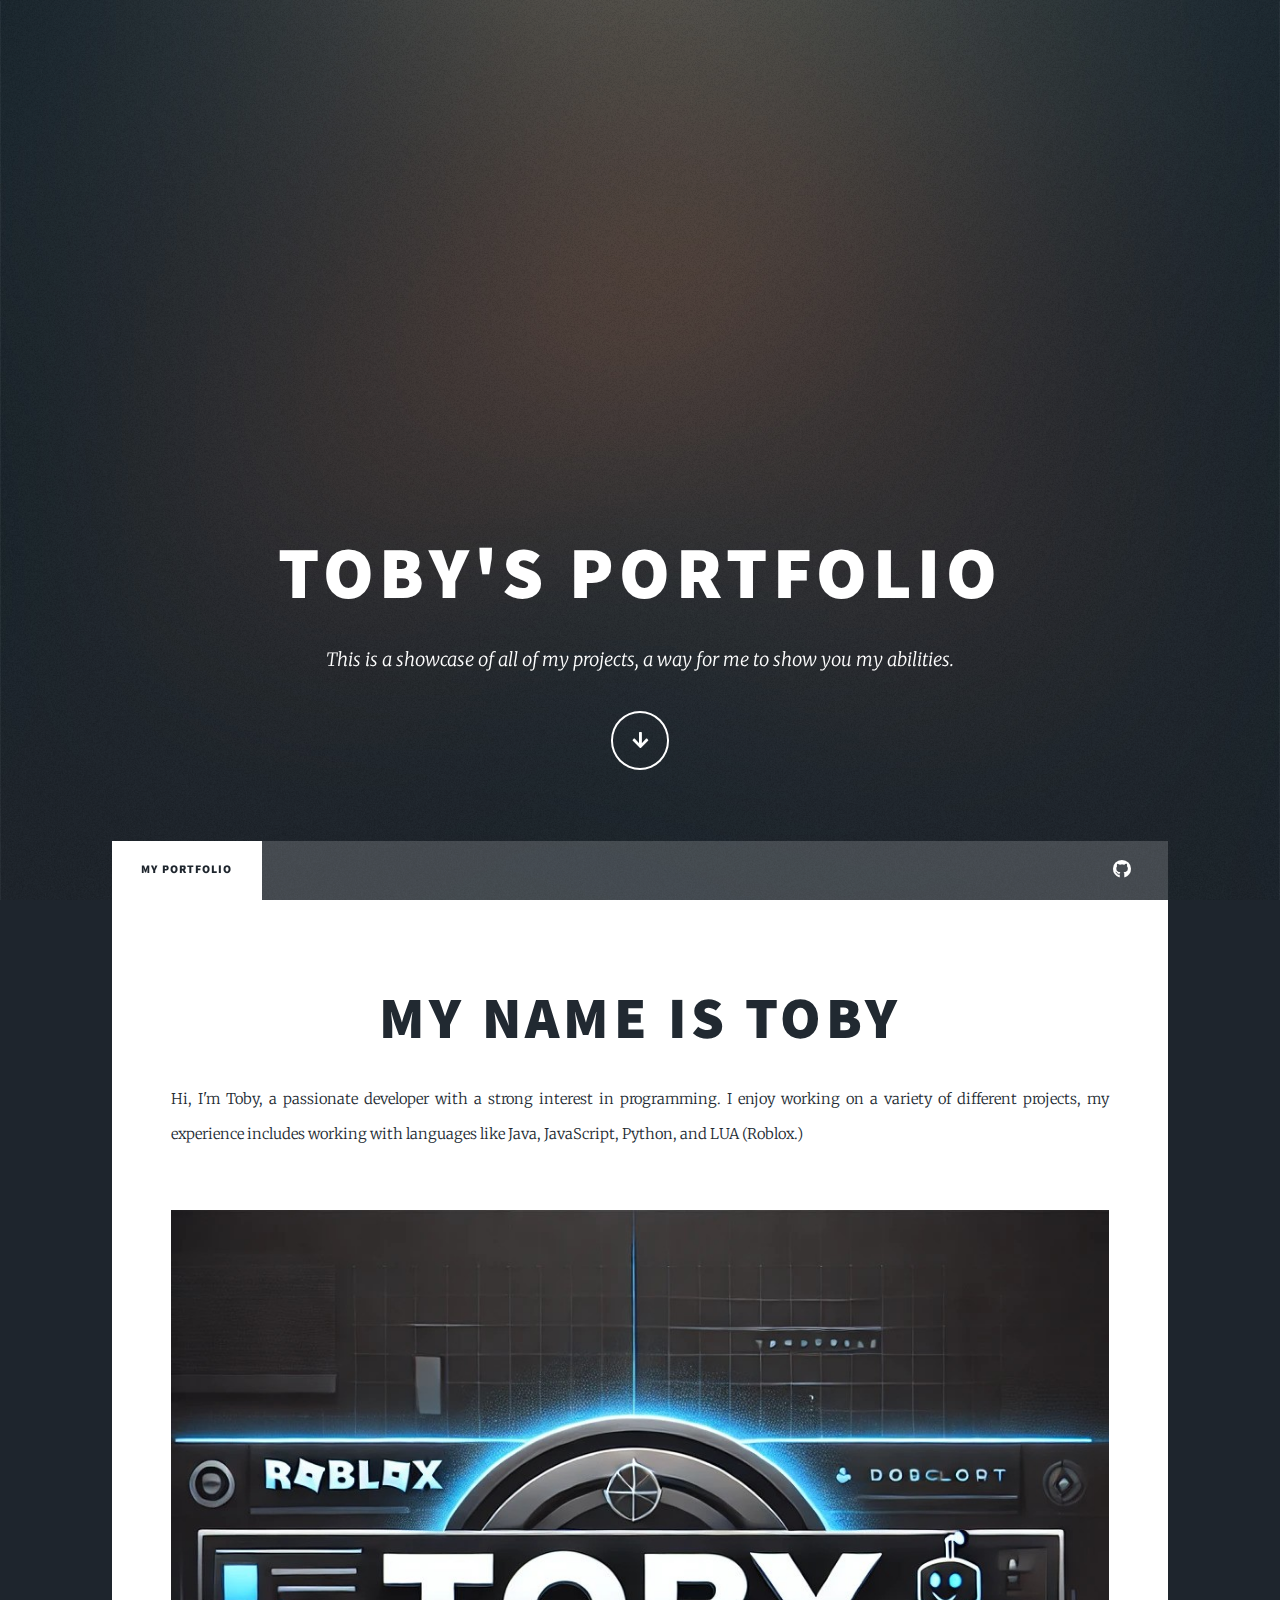
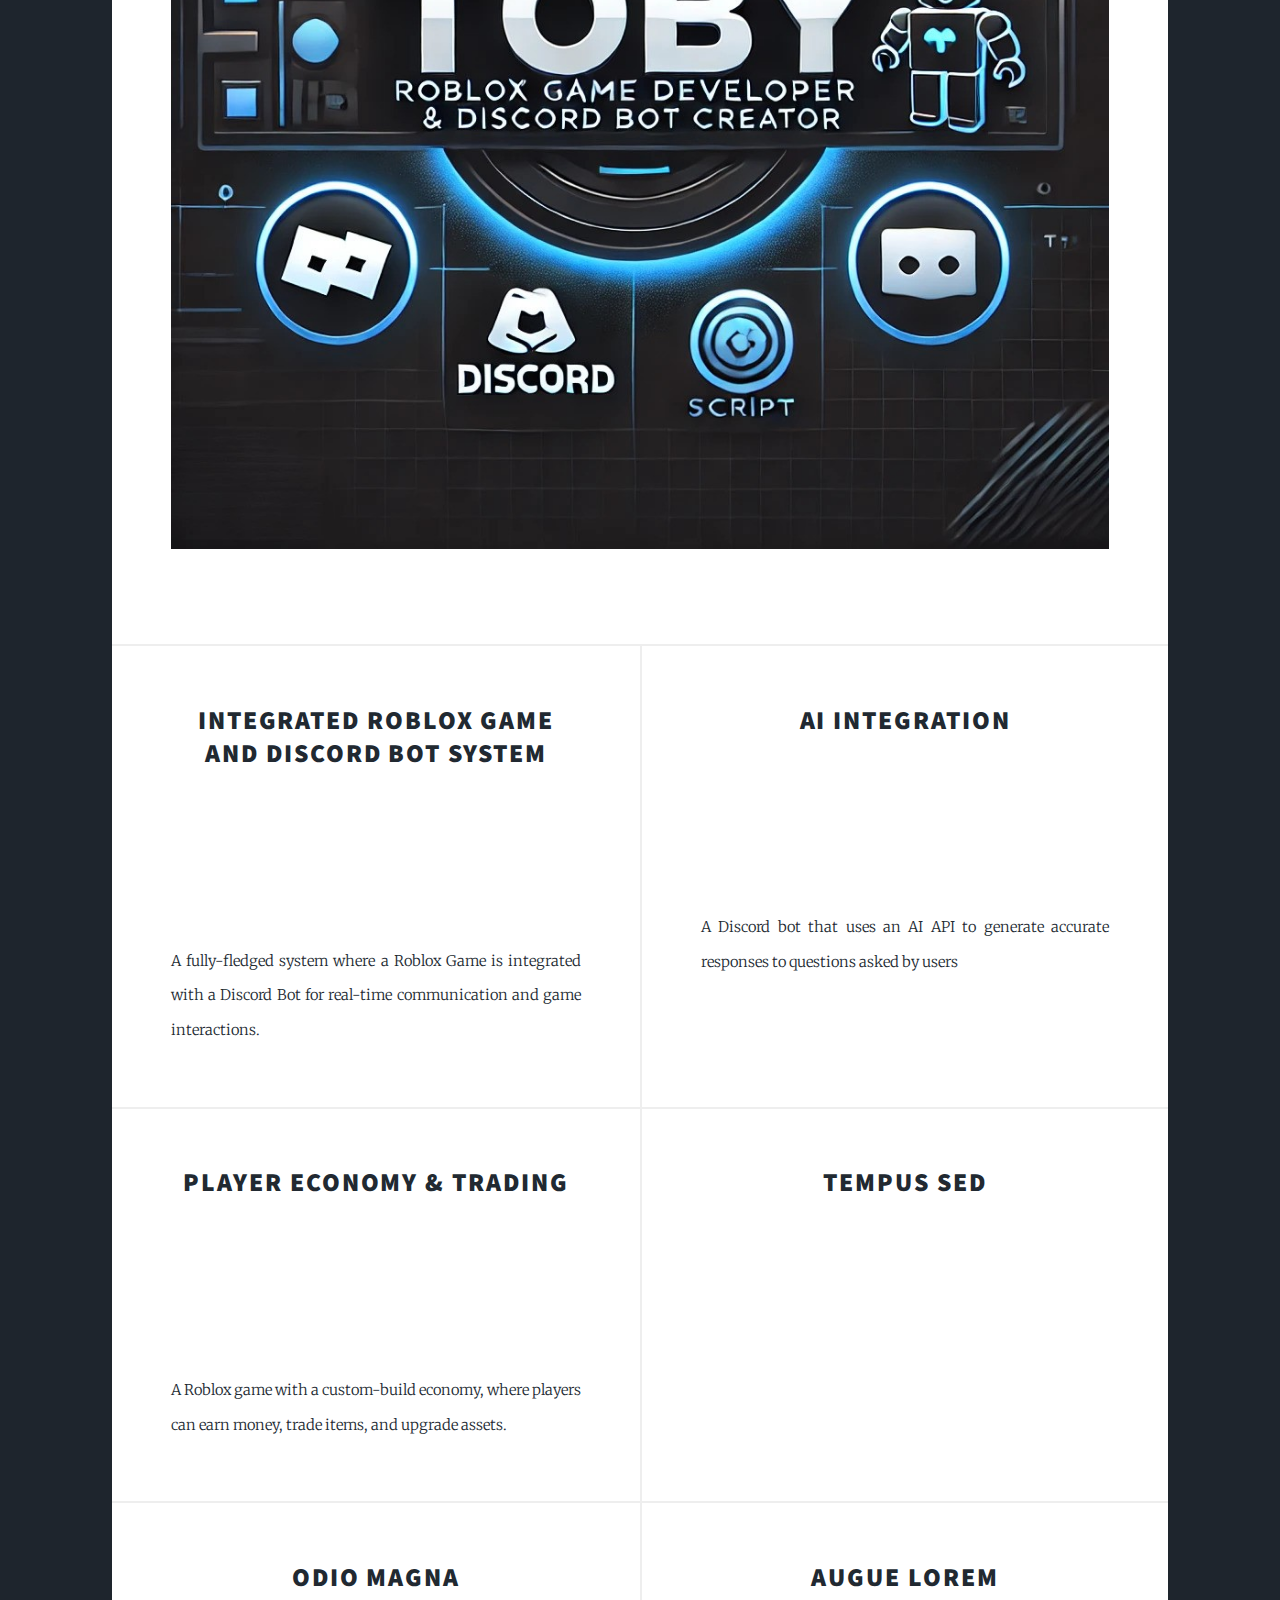
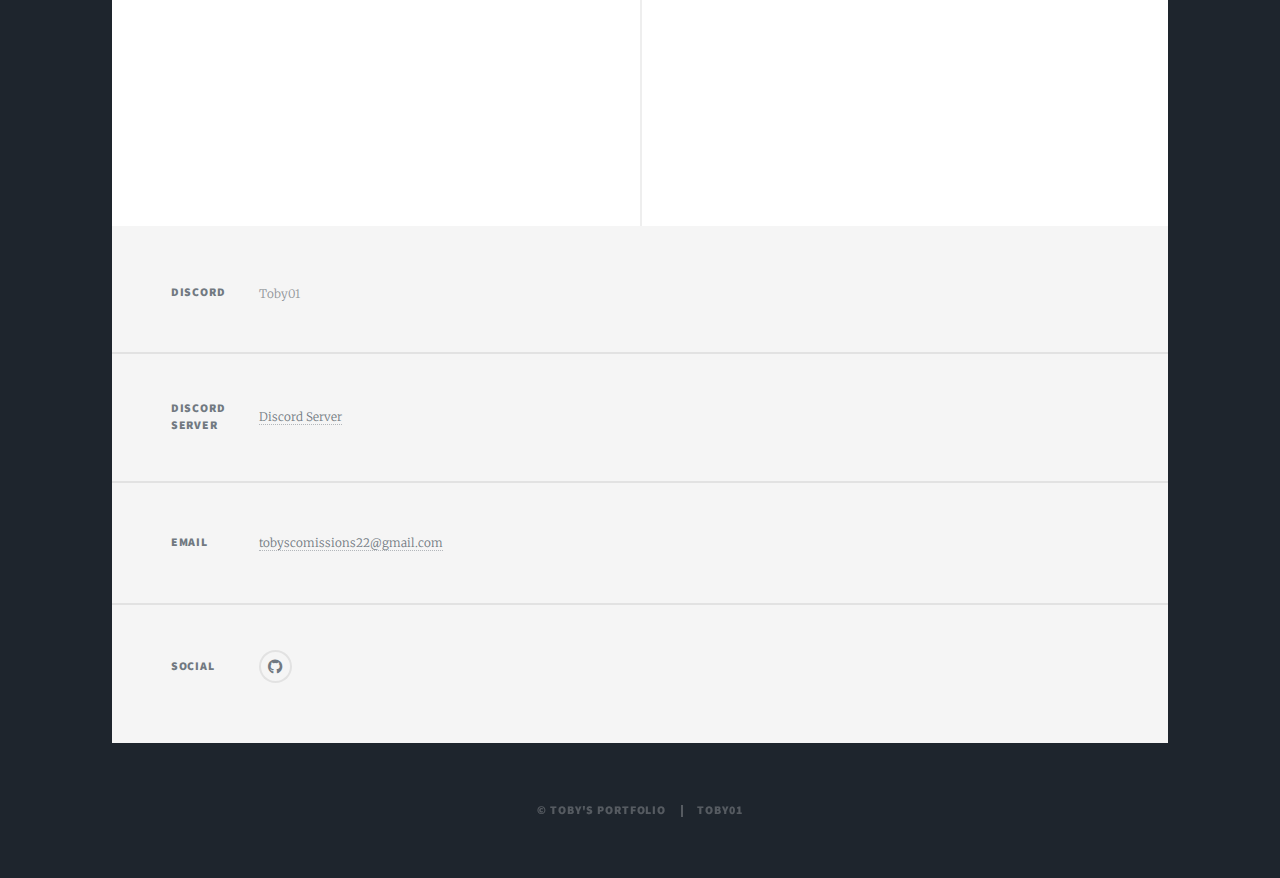
==== commit 54919c8f: "update" ====
--- a/index.html
+++ b/index.html
@@ -20,7 +20,7 @@
 				<!-- Intro -->
 					<div id="intro">
 						<h1>Toby's Portfolio</h1>
-						<p>This website is a showcase of all of my projects, a way for me to show you my abilities.</p>
+						<p>This is a showcase of all of my projects, a way for me to show you my abilities.</p>
 						<ul class="actions">
 							<li><a href="#header" class="button icon solid solo fa-arrow-down scrolly">Continue</a></li>
 						</ul>
@@ -37,7 +37,7 @@
 							<li class="active"><a href="index.html">My Portfolio</a></li>
 						</ul>
 						<ul class="icons">
-							<li><a href="#" class="icon brands fa-github"><span class="label">GitHub</span></a></li>
+							<li><a href="https://github.com/tobydev01" class="icon brands fa-github"><span class="label">GitHub</span></a></li>
 						</ul>
 					</nav>
 
@@ -50,7 +50,7 @@
 									<h2><a href="#">My name is Toby</h2>
 									<p>Hi, I'm Toby, a passionate developer with a strong interest in programming. I enjoy working on a variety of different projects, my experience includes working with languages like Java, JavaScript, Python, and LUA (Roblox.) </p>
 								</header>
-								<a href="#" class="image main"><img src="images/pic01.jpg" alt="" /></a>
+								<a href="#" class="image fit"><img src="images/mainpic.jpg" alt="" /></a>
 							
 							</article>
 
@@ -59,61 +59,63 @@
 								<article>
 									<header>
 										
-										<h2><a href="#">Sed magna<br />
-										ipsum faucibus</a></h2>
+										<h2><a href="#">Integrated Roblox Game and Discord Bot System</h2>
 									</header>
-									<a href="#" class="image fit"><img src="images/pic02.jpg" alt="" /></a>
-									<p>Donec eget ex magna. Interdum et malesuada fames ac ante ipsum primis in faucibus. Pellentesque venenatis dolor imperdiet dolor mattis sagittis magna etiam.</p>
+									<a href="#" class="video fit">
+										<video src="videos/integrateddiscordroblox.mp4" autoplay loop muted playsinline></video>
+									</a>									
+									<p>A fully-fledged system where a Roblox Game is integrated with a Discord Bot for real-time communication and game interactions.</p>
+									
+								</article>
+								<article>
+									<header>
+										<h2><a href="#">AI Integration</h2>
+									</header>
+									<a href="#" class="video fit">
+										<video src="videos/aiassistantbot.mp4" autoplay loop muted playsinline></video>
+									</a>
+									<p>A Discord bot that uses an AI API to generate accurate responses to questions asked by users</p>
 									
 								</article>
 								<article>
 									<header>
 										
-										<h2><a href="#">Primis eget<br />
-										imperdiet lorem</a></h2>
+										<h2><a href="#">Player Economy & Trading</h2>
 									</header>
-									<a href="#" class="image fit"><img src="images/pic03.jpg" alt="" /></a>
-									<p>Donec eget ex magna. Interdum et malesuada fames ac ante ipsum primis in faucibus. Pellentesque venenatis dolor imperdiet dolor mattis sagittis magna etiam.</p>
+									<a href="#" class="video fit">
+										<video src="videos/aiassistantbot.mp4" autoplay loop muted playsinline></video>
+									</a>
+									<p>A Roblox game with a custom-build economy, where players can earn money, trade items, and upgrade assets.</p>
 									
 								</article>
 								<article>
 									<header>
-										
-										<h2><a href="#">Ante mattis<br />
-										interdum dolor</a></h2>
+										<h2><a href="#">Tempus sed</h2>
 									</header>
-									<a href="#" class="image fit"><img src="images/pic04.jpg" alt="" /></a>
-									<p>Donec eget ex magna. Interdum et malesuada fames ac ante ipsum primis in faucibus. Pellentesque venenatis dolor imperdiet dolor mattis sagittis magna etiam.</p>
+									<a href="#" class="video fit">
+										<video src="videos/aiassistantbot.mp4" autoplay loop muted playsinline></video>
+									</a>
+									<p></p>
 									
 								</article>
 								<article>
 									<header>
-										<span class="date">April 14, 2017</span>
-										<h2><a href="#">Tempus sed<br />
-										nulla imperdiet</a></h2>
+										<h2><a href="#">Odio magna</h2>
 									</header>
-									<a href="#" class="image fit"><img src="images/pic05.jpg" alt="" /></a>
-									<p>Donec eget ex magna. Interdum et malesuada fames ac ante ipsum primis in faucibus. Pellentesque venenatis dolor imperdiet dolor mattis sagittis magna etiam.</p>
+									<a href="#" class="video fit">
+										<video src="videos/aiassistantbot.mp4" autoplay loop muted playsinline></video>
+									</a>
+									<p></p>
 									
 								</article>
 								<article>
 									<header>
-										<span class="date">April 11, 2017</span>
-										<h2><a href="#">Odio magna<br />
-										sed consectetur</a></h2>
+										<h2><a href="#">Augue lorem</h2>
 									</header>
-									<a href="#" class="image fit"><img src="images/pic06.jpg" alt="" /></a>
-									<p>Donec eget ex magna. Interdum et malesuada fames ac ante ipsum primis in faucibus. Pellentesque venenatis dolor imperdiet dolor mattis sagittis magna etiam.</p>
-									
-								</article>
-								<article>
-									<header>
-										<span class="date">April 7, 2017</span>
-										<h2><a href="#">Augue lorem<br />
-										primis vestibulum</a></h2>
-									</header>
-									<a href="#" class="image fit"><img src="images/pic07.jpg" alt="" /></a>
-									<p>Donec eget ex magna. Interdum et malesuada fames ac ante ipsum primis in faucibus. Pellentesque venenatis dolor imperdiet dolor mattis sagittis magna etiam.</p>
+									<a href="#" class="video fit">
+										<video src="videos/aiassistantbot.mp4" autoplay loop muted playsinline></video>
+									</a>
+									<p></p>
 									
 								</article>
 							</section>
@@ -132,8 +134,8 @@
 								<p>Toby01</p>
 							</section>
 							<section>
-								<h3>Commissions Server</h3>
-								<p><a href="#">(000) 000-0000</a></p>
+								<h3>Discord Server</h3>
+								<p><a href="https://discord.gg/gKspnDcQdt">Discord Server</a></p>
 							</section>
 							<section>
 								<h3>Email</h3>
@@ -143,7 +145,7 @@
 								<h3>Social</h3>
 								<ul class="icons alt">
 									
-									<li><a href="#" class="icon brands alt fa-github"><span class="label">GitHub</span></a></li>
+									<li><a href="https://github.com/tobydev01" class="icon brands alt fa-github"><span class="label">GitHub</span></a></li>
 								</ul>
 							</section>
 						</section>
--- a/assets/css/main.css
+++ b/assets/css/main.css
@@ -2141,6 +2141,12 @@
 			width: 100%;
 		}
 
+		.video.fit video {
+			width: 100%;
+			height: auto;
+			display: block;
+		}		
+
 		input[type="submit"].small,
 		input[type="reset"].small,
 		input[type="button"].small,
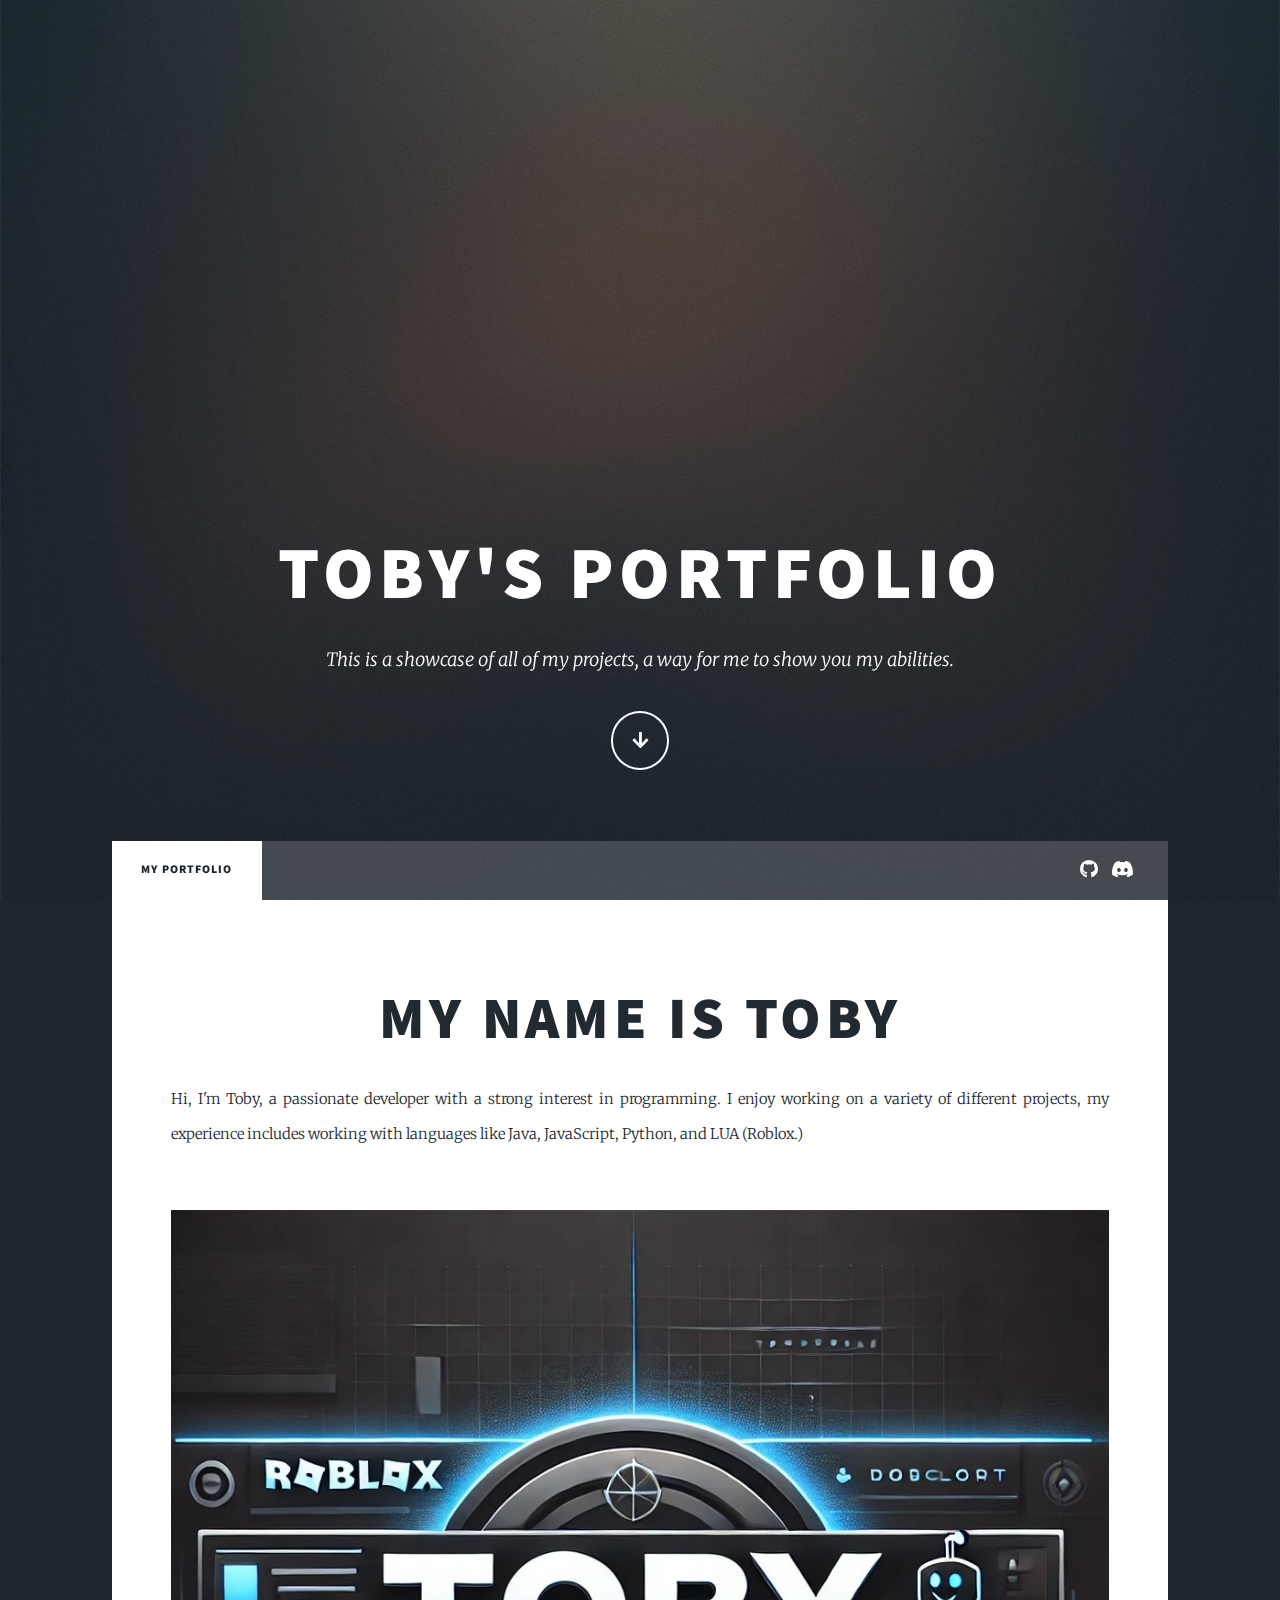
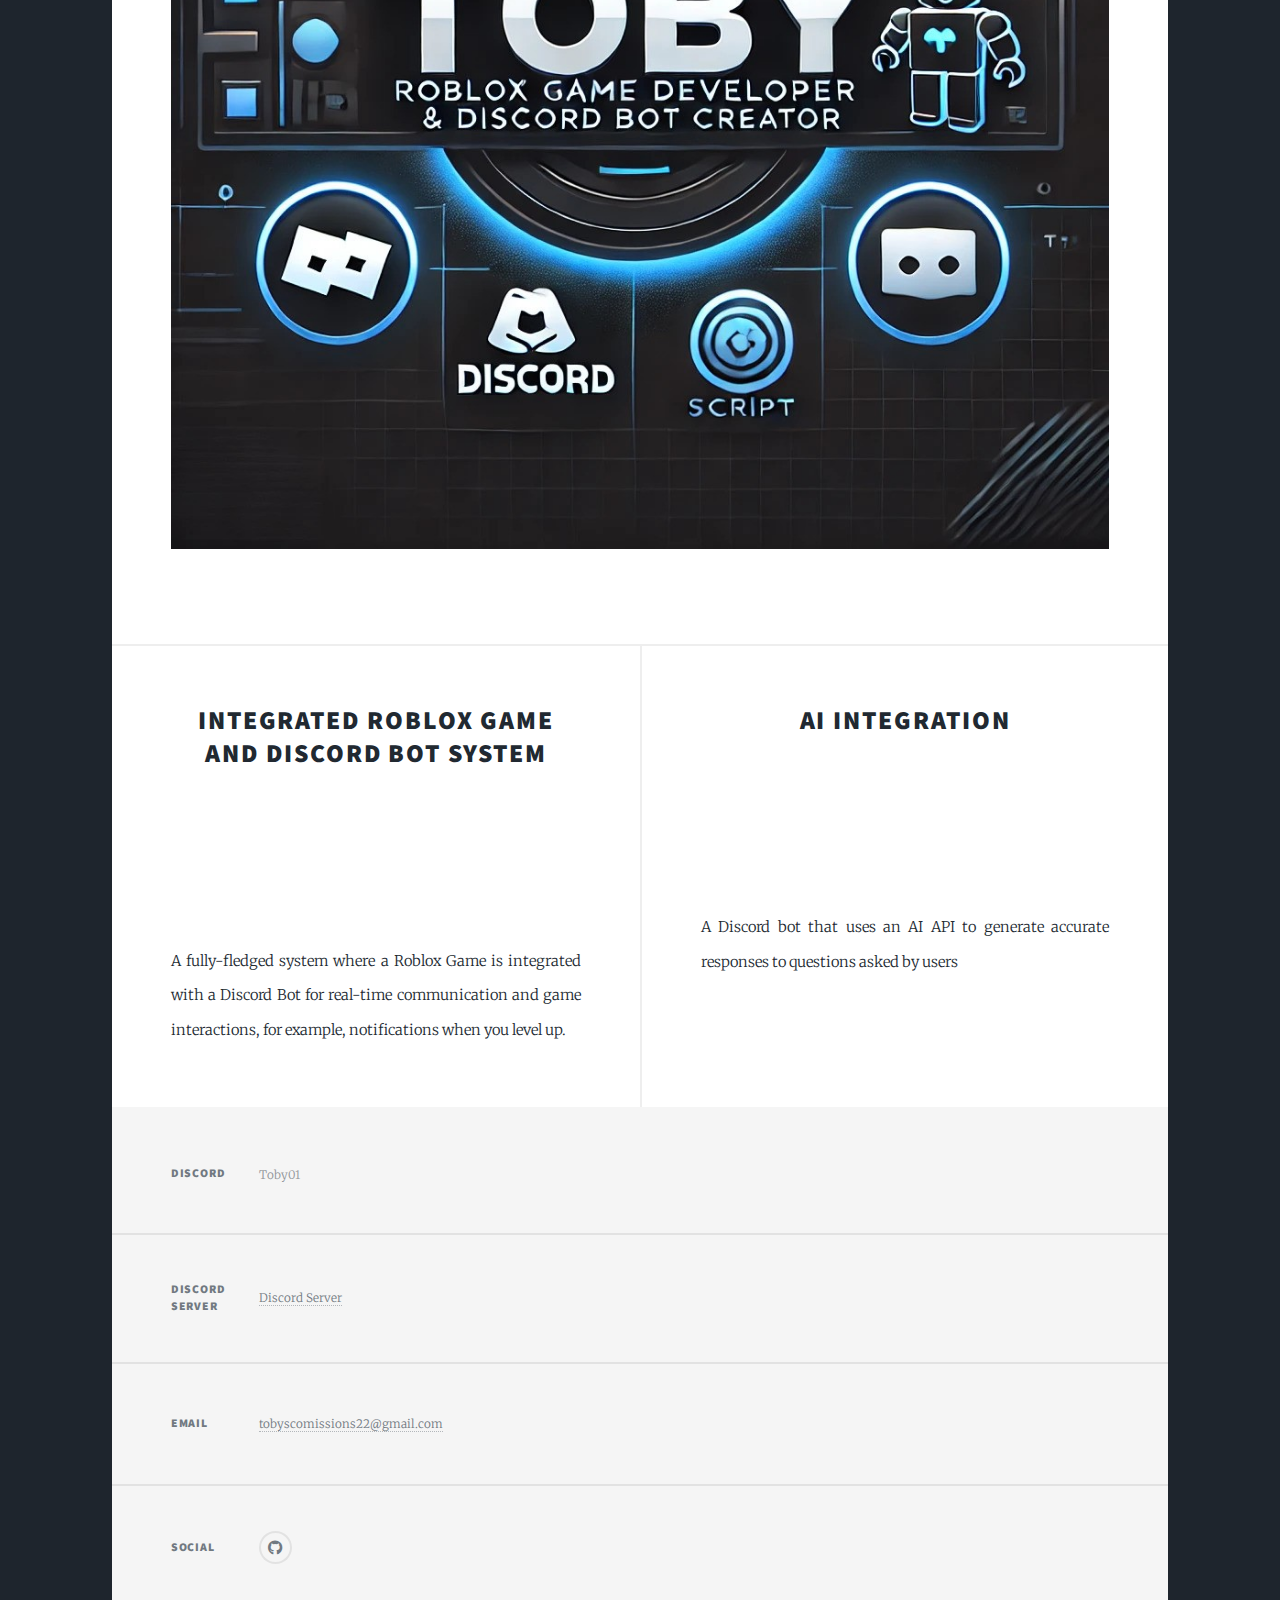
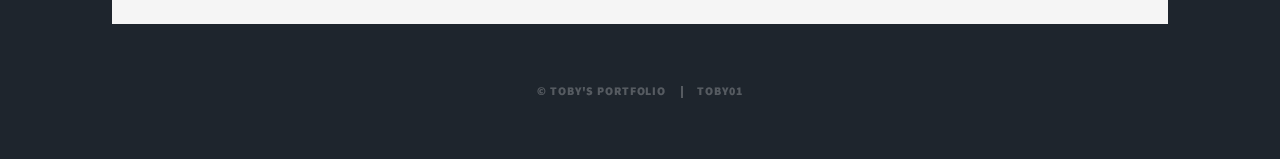
==== commit 3e29380e: "update" ====
--- a/index.html
+++ b/index.html
@@ -39,6 +39,9 @@
 						<ul class="icons">
 							<li><a href="https://github.com/tobydev01" class="icon brands fa-github"><span class="label">GitHub</span></a></li>
 						</ul>
+						<ul class="icons">
+							<li><a href="https://discord.gg/gKspnDcQdt" class="icon brands fa-discord"><span class="label">Discord</span></a></li>
+						</ul>
 					</nav>
 
 				<!-- Main -->
@@ -64,7 +67,7 @@
 									<a href="#" class="video fit">
 										<video src="videos/integrateddiscordroblox.mp4" autoplay loop muted playsinline></video>
 									</a>									
-									<p>A fully-fledged system where a Roblox Game is integrated with a Discord Bot for real-time communication and game interactions.</p>
+									<p>A fully-fledged system where a Roblox Game is integrated with a Discord Bot for real-time communication and game interactions, for example, notifications when you level up.</p>
 									
 								</article>
 								<article>
@@ -77,6 +80,7 @@
 									<p>A Discord bot that uses an AI API to generate accurate responses to questions asked by users</p>
 									
 								</article>
+								<!--
 								<article>
 									<header>
 										
@@ -119,6 +123,7 @@
 									
 								</article>
 							</section>
+						-->
 
 						<!-- Footer -->
 
--- a/assets/css/main.css
+++ b/assets/css/main.css
@@ -1,11 +1,5 @@
 @import url(fontawesome-all.min.css);
 @import url("https://fonts.googleapis.com/css?family=Merriweather:300,700,300italic,700italic|Source+Sans+Pro:900");
-
-/*
-	Massively by HTML5 UP
-	html5up.net | @ajlkn
-	Free for personal and commercial use under the CCA 3.0 license (html5up.net/license)
-*/
 
 html, body, div, span, applet, object,
 iframe, h1, h2, h3, h4, h5, h6, p, blockquote,
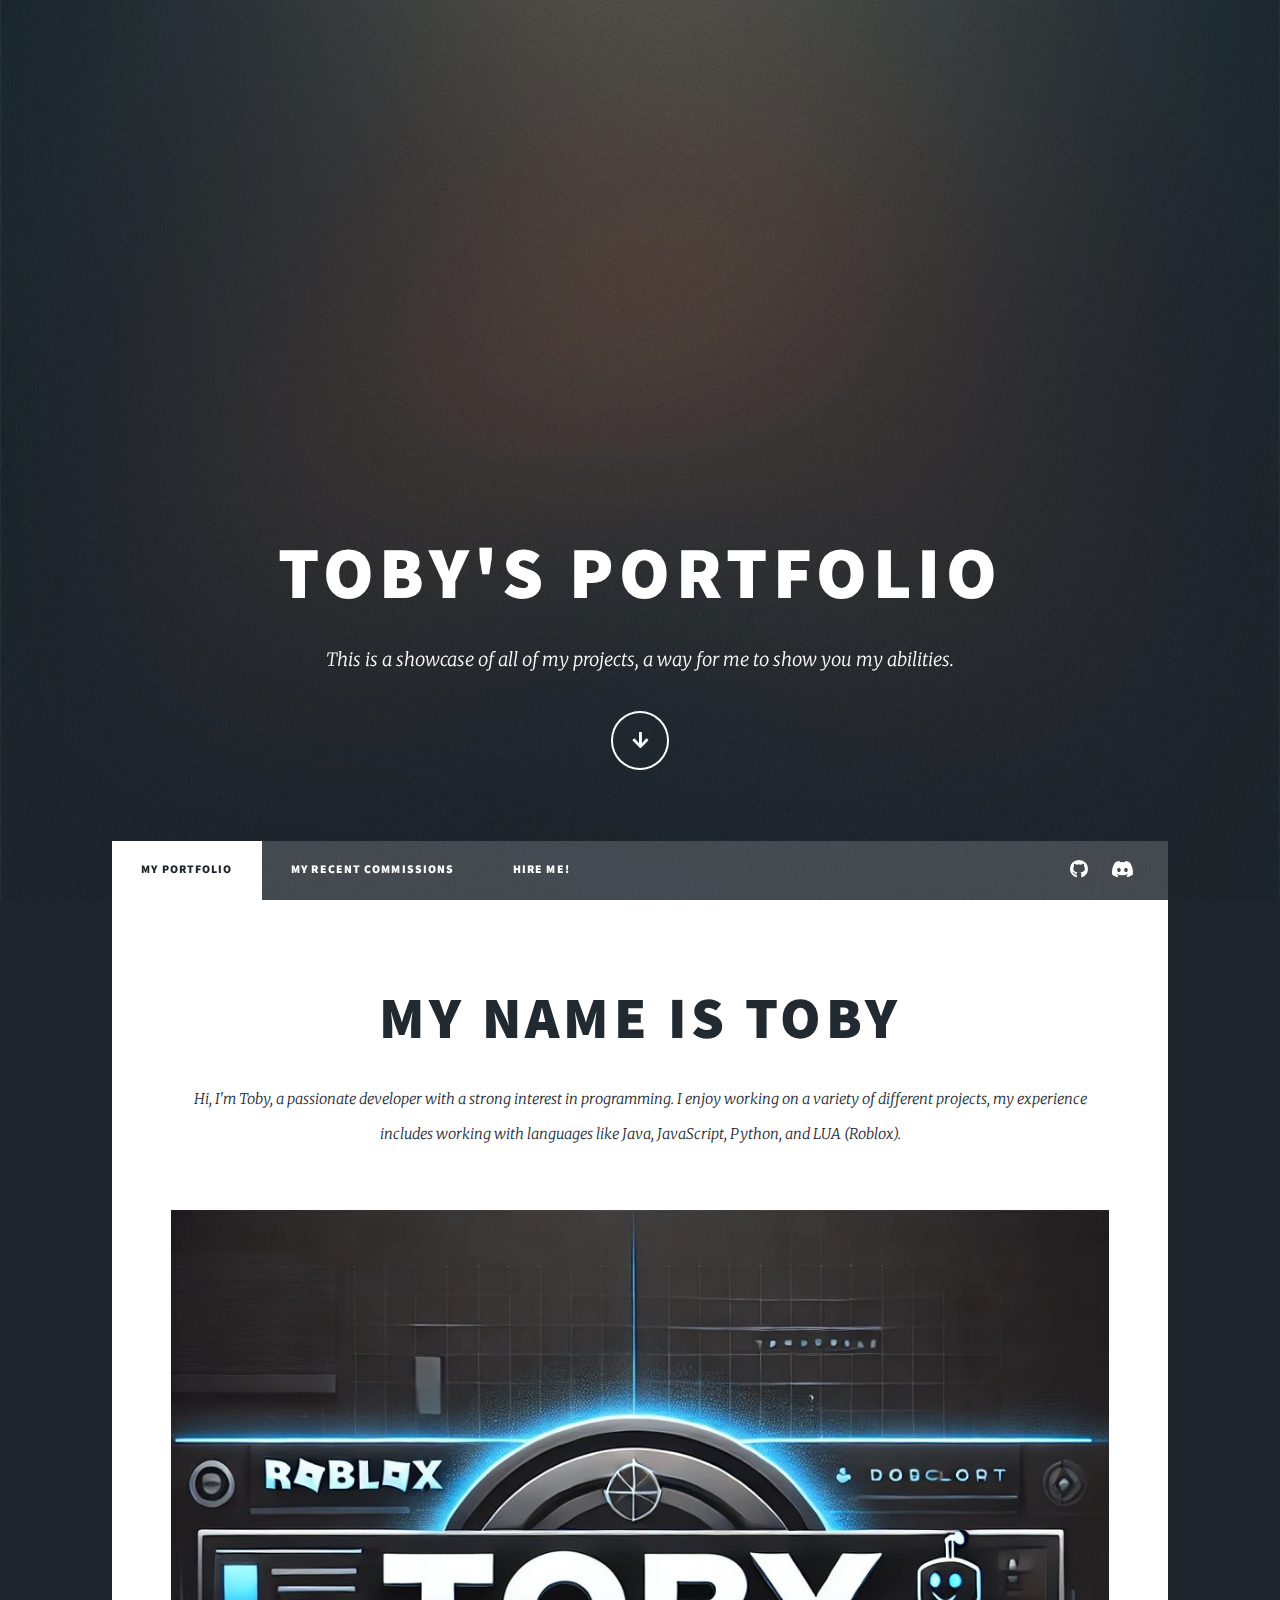
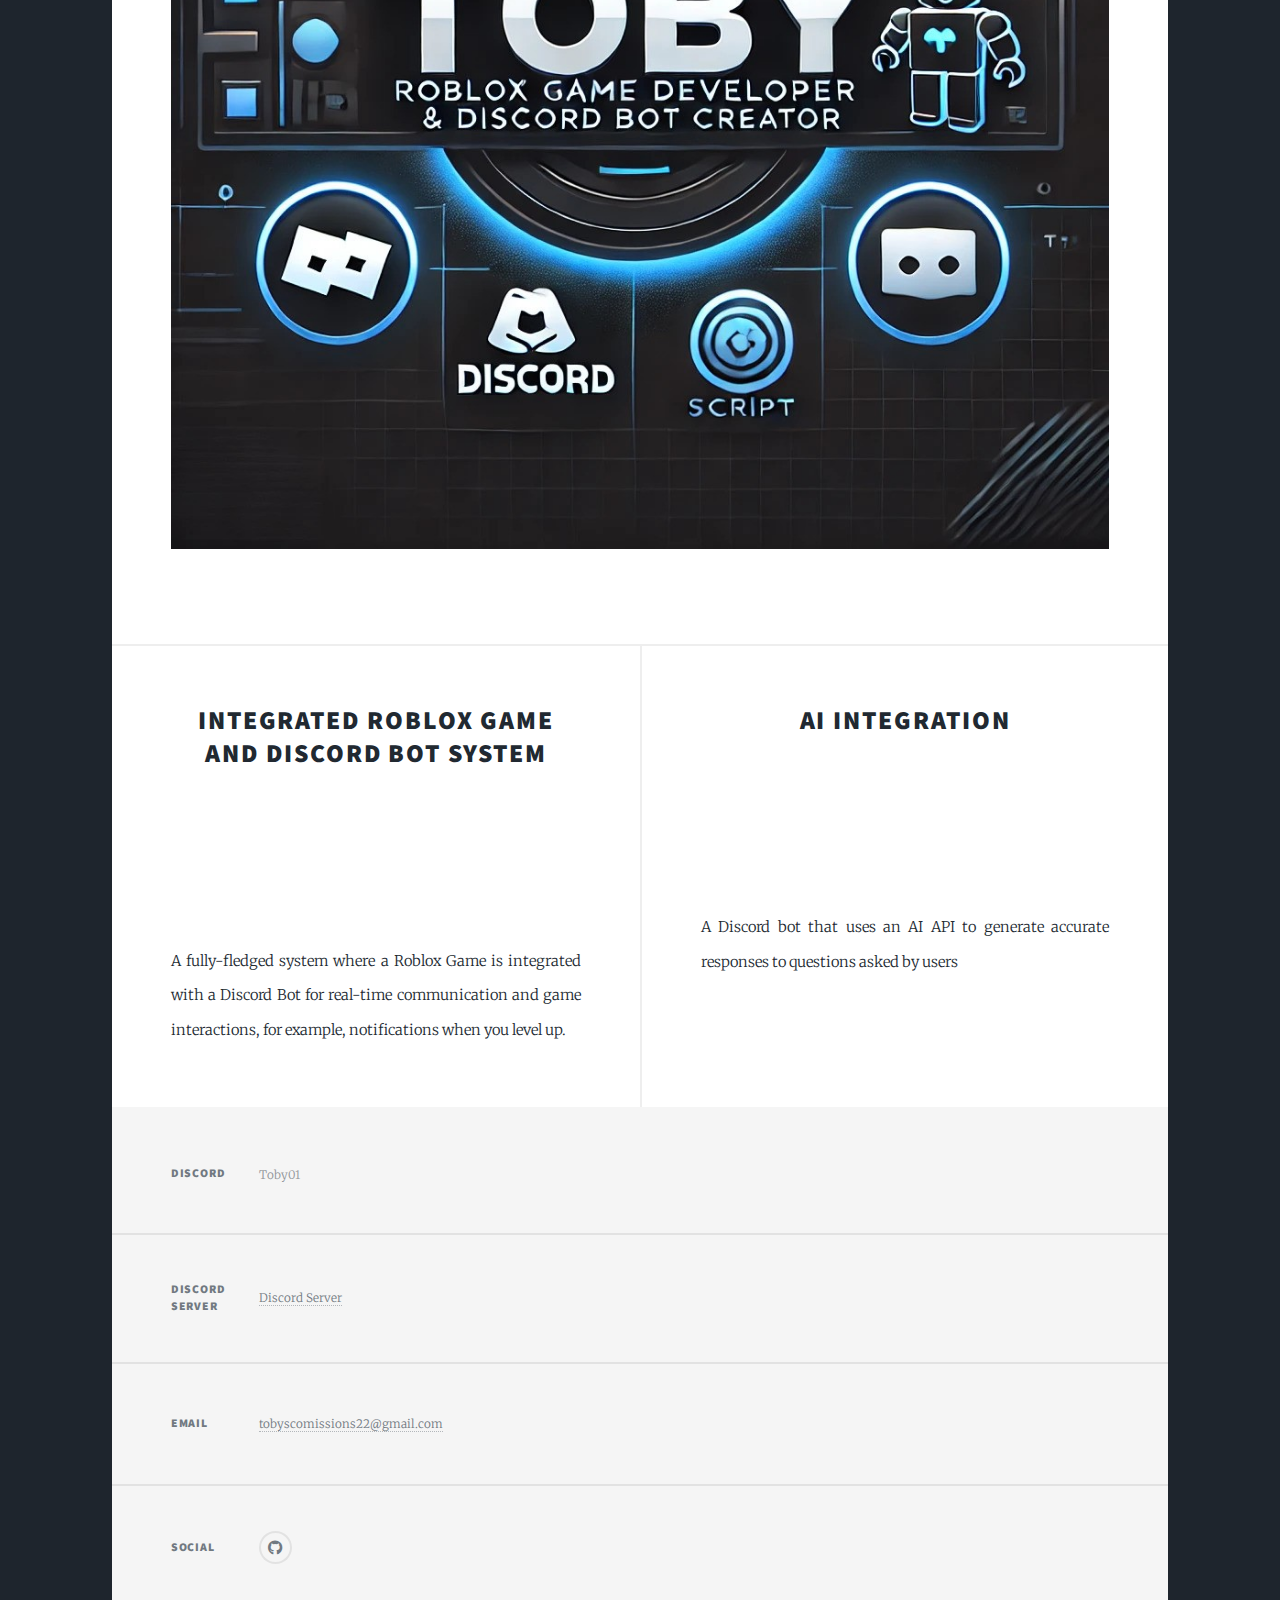
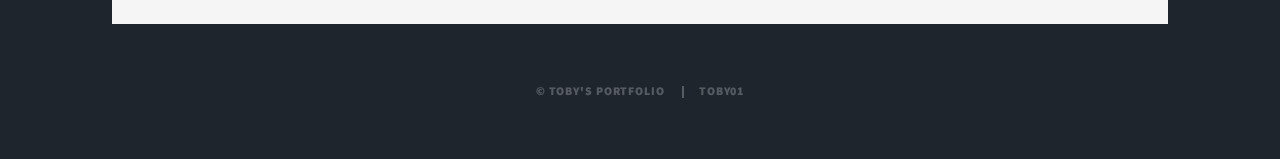
==== commit e4760e29: "TOS Added" ====
--- a/index.html
+++ b/index.html
@@ -1,176 +1,106 @@
 <!DOCTYPE HTML>
-<!--
-	Massively by HTML5 UP
-	html5up.net | @ajlkn
-	Free for personal and commercial use under the CCA 3.0 license (html5up.net/license)
--->
 <html>
-	<head>
-		<title>Toby's Portfolio</title>
-		<meta charset="utf-8" />
-		<meta name="viewport" content="width=device-width, initial-scale=1, user-scalable=no" />
-		<link rel="stylesheet" href="assets/css/main.css" />
-		<noscript><link rel="stylesheet" href="assets/css/noscript.css" /></noscript>
-	</head>
-	<body class="is-preload">
-
-		<!-- Wrapper -->
-			<div id="wrapper" class="fade-in">
-
-				<!-- Intro -->
-					<div id="intro">
-						<h1>Toby's Portfolio</h1>
-						<p>This is a showcase of all of my projects, a way for me to show you my abilities.</p>
-						<ul class="actions">
-							<li><a href="#header" class="button icon solid solo fa-arrow-down scrolly">Continue</a></li>
-						</ul>
-					</div>
-
-				<!-- Header -->
-					<header id="header">
-						<a href="index.html" class="logo">Portfolio</a>
-					</header>
-
-				<!-- Nav -->
-					<nav id="nav">
-						<ul class="links">
-							<li class="active"><a href="index.html">My Portfolio</a></li>
-						</ul>
-						<ul class="icons">
-							<li><a href="https://github.com/tobydev01" class="icon brands fa-github"><span class="label">GitHub</span></a></li>
-						</ul>
-						<ul class="icons">
-							<li><a href="https://discord.gg/gKspnDcQdt" class="icon brands fa-discord"><span class="label">Discord</span></a></li>
-						</ul>
-					</nav>
-
-				<!-- Main -->
-					<div id="main">
-
-						<!-- Featured Post -->
-							<article class="post featured">
-								<header class="major">
-									<h2><a href="#">My name is Toby</h2>
-									<p>Hi, I'm Toby, a passionate developer with a strong interest in programming. I enjoy working on a variety of different projects, my experience includes working with languages like Java, JavaScript, Python, and LUA (Roblox.) </p>
-								</header>
-								<a href="#" class="image fit"><img src="images/mainpic.jpg" alt="" /></a>
-							
-							</article>
-
-						<!-- Posts -->
-							<section class="posts">
-								<article>
-									<header>
-										
-										<h2><a href="#">Integrated Roblox Game and Discord Bot System</h2>
-									</header>
-									<a href="#" class="video fit">
-										<video src="videos/integrateddiscordroblox.mp4" autoplay loop muted playsinline></video>
-									</a>									
-									<p>A fully-fledged system where a Roblox Game is integrated with a Discord Bot for real-time communication and game interactions, for example, notifications when you level up.</p>
-									
-								</article>
-								<article>
-									<header>
-										<h2><a href="#">AI Integration</h2>
-									</header>
-									<a href="#" class="video fit">
-										<video src="videos/aiassistantbot.mp4" autoplay loop muted playsinline></video>
-									</a>
-									<p>A Discord bot that uses an AI API to generate accurate responses to questions asked by users</p>
-									
-								</article>
-								<!--
-								<article>
-									<header>
-										
-										<h2><a href="#">Player Economy & Trading</h2>
-									</header>
-									<a href="#" class="video fit">
-										<video src="videos/aiassistantbot.mp4" autoplay loop muted playsinline></video>
-									</a>
-									<p>A Roblox game with a custom-build economy, where players can earn money, trade items, and upgrade assets.</p>
-									
-								</article>
-								<article>
-									<header>
-										<h2><a href="#">Tempus sed</h2>
-									</header>
-									<a href="#" class="video fit">
-										<video src="videos/aiassistantbot.mp4" autoplay loop muted playsinline></video>
-									</a>
-									<p></p>
-									
-								</article>
-								<article>
-									<header>
-										<h2><a href="#">Odio magna</h2>
-									</header>
-									<a href="#" class="video fit">
-										<video src="videos/aiassistantbot.mp4" autoplay loop muted playsinline></video>
-									</a>
-									<p></p>
-									
-								</article>
-								<article>
-									<header>
-										<h2><a href="#">Augue lorem</h2>
-									</header>
-									<a href="#" class="video fit">
-										<video src="videos/aiassistantbot.mp4" autoplay loop muted playsinline></video>
-									</a>
-									<p></p>
-									
-								</article>
-							</section>
-						-->
-
-						<!-- Footer -->
-
-
-					</div>
-
-				<!-- Footer -->
-					<footer id="footer">
-
-						<section class="split contact">
-							<section class="alt">
-								<h3>Discord</h3>
-								<p>Toby01</p>
-							</section>
-							<section>
-								<h3>Discord Server</h3>
-								<p><a href="https://discord.gg/gKspnDcQdt">Discord Server</a></p>
-							</section>
-							<section>
-								<h3>Email</h3>
-								<p><a href="#">tobyscomissions22@gmail.com</a></p>
-							</section>
-							<section>
-								<h3>Social</h3>
-								<ul class="icons alt">
-									
-									<li><a href="https://github.com/tobydev01" class="icon brands alt fa-github"><span class="label">GitHub</span></a></li>
-								</ul>
-							</section>
-						</section>
-					</footer>
-
-				<!-- Copyright -->
-					<div id="copyright">
-						<ul><li>&copy; Toby's Portfolio</li><li>Toby01</a></li></ul>
-					</div>
-
-			</div>
-
-		<!-- Scripts -->
-			<script src="assets/js/jquery.min.js"></script>
-			<script src="assets/js/jquery.scrollex.min.js"></script>
-			<script src="assets/js/jquery.scrolly.min.js"></script>
-			<script src="assets/js/browser.min.js"></script>
-			<script src="assets/js/breakpoints.min.js"></script>
-			<script src="assets/js/util.js"></script>
-			<script src="assets/js/main.js"></script>
-
-	</body>
-</html>+<head>
+    <title>Toby's Portfolio</title>
+    <meta charset="utf-8" />
+    <meta name="viewport" content="width=device-width, initial-scale=1, user-scalable=no" />
+    <link rel="stylesheet" href="assets/css/main.css" />
+    <noscript><link rel="stylesheet" href="assets/css/noscript.css" /></noscript>
+</head>
+<body class="is-preload">
+    <!-- Wrapper -->
+    <div id="wrapper" class="fade-in">
+        <!-- Intro -->
+        <div id="intro">
+            <h1>Toby's Portfolio</h1>
+            <p>This is a showcase of all of my projects, a way for me to show you my abilities.</p>
+            <ul class="actions">
+                <li><a href="#header" class="button icon solid solo fa-arrow-down scrolly">Continue</a></li>
+            </ul>
+        </div>
+        <!-- Header -->
+        <header id="header">
+            <a href="index.html" class="logo">Portfolio</a>
+        </header>
+        <!-- Nav -->
+        <nav id="nav">
+            <ul class="links">
+                <li class="active"><a href="index.html">My Portfolio</a></li>
+                <li><a href="commissions.html">My Recent Commissions</a></li>
+                <li><a href="hireme.html">Hire Me!</a></li>
+                <!-- <li><a href="contributions.html">My Contributions</a></li> -->
+            </ul>
+            <ul class="icons">
+                <li><a href="https://github.com/tobydev01" class="icon brands fa-github"><span class="label">GitHub</span></a></li>
+                <li><a href="https://discord.gg/gKspnDcQdt" class="icon brands fa-discord"><span class="label">Discord</span></a></li>
+            </ul>
+        </nav>
+        <!-- Main -->
+        <div id="main">
+            <!-- Featured Post -->
+            <article class="post featured">
+                <header class="major">
+                    <h2><a href="#">My name is Toby</a></h2>
+                    <p>Hi, I'm Toby, a passionate developer with a strong interest in programming. I enjoy working on a variety of different projects, my experience includes working with languages like Java, JavaScript, Python, and LUA (Roblox).</p>
+                </header>
+                <a href="#" class="image fit"><img src="images/mainpic.jpg" alt="" /></a>
+            </article>
+            <!-- Posts -->
+            <section class="posts">
+                <article>
+                    <header>
+                        <h2><a href="#">Integrated Roblox Game and Discord Bot System</a></h2>
+                    </header>
+                    <a href="#" class="video fit"><video src="videos/integrateddiscordroblox.mp4" autoplay loop muted playsinline></video></a>
+                    <p>A fully-fledged system where a Roblox Game is integrated with a Discord Bot for real-time communication and game interactions, for example, notifications when you level up.</p>
+                </article>
+                <article>
+                    <header>
+                        <h2><a href="#">AI Integration</a></h2>
+                    </header>
+                    <a href="#" class="video fit"><video src="videos/aiassistantbot.mp4" autoplay loop muted playsinline></video></a>
+                    <p>A Discord bot that uses an AI API to generate accurate responses to questions asked by users</p>
+                </article>
+            </section>
+        </div>
+        <!-- Footer -->
+        <footer id="footer">
+            <section class="split contact">
+                <section class="alt">
+                    <h3>Discord</h3>
+                    <p>Toby01</p>
+                </section>
+                <section>
+                    <h3>Discord Server</h3>
+                    <p><a href="https://discord.gg/gKspnDcQdt">Discord Server</a></p>
+                </section>
+                <section>
+                    <h3>Email</h3>
+                    <p><a href="#">tobyscomissions22@gmail.com</a></p>
+                </section>
+                <section>
+                    <h3>Social</h3>
+                    <ul class="icons alt">
+                        <li><a href="https://github.com/tobydev01" class="icon brands alt fa-github"><span class="label">GitHub</span></a></li>
+                    </ul>
+                </section>
+            </section>
+        </footer>
+        <!-- Copyright -->
+        <div id="copyright">
+            <ul>
+                <li>&copy; Toby's Portfolio</li>
+                <li>Toby01</li>
+            </ul>
+        </div>
+    </div>
+    <!-- Scripts -->
+    <script src="assets/js/jquery.min.js"></script>
+    <script src="assets/js/jquery.scrollex.min.js"></script>
+    <script src="assets/js/jquery.scrolly.min.js"></script>
+    <script src="assets/js/browser.min.js"></script>
+    <script src="assets/js/breakpoints.min.js"></script>
+    <script src="assets/js/util.js"></script>
+    <script src="assets/js/main.js"></script>
+</body>
+</html>
--- a/assets/css/main.css
+++ b/assets/css/main.css
@@ -67,6 +67,12 @@
 }
 
 /* Basic */
+
+		.video.fit video {
+			width: 100%;
+			height: auto;
+			display: block;
+		}	
 
 	@-ms-viewport {
 		width: device-width;
@@ -2134,12 +2140,7 @@
 		.button.fit {
 			width: 100%;
 		}
-
-		.video.fit video {
-			width: 100%;
-			height: auto;
-			display: block;
-		}		
+	
 
 		input[type="submit"].small,
 		input[type="reset"].small,
@@ -3604,6 +3605,36 @@
 		}
 
 /* Nav */
+	
+
+	#contributions .contributions-list {
+    	display: flex;
+    	flex-direction: column;
+    	gap: 2em;
+	}
+
+	#contributions .contribution {
+   	 	display: flex;
+    	flex-direction: row;
+    	border: 1px solid #ccc;
+    	padding: 1em;
+    	background-color: #f9f9f9;
+	}	
+
+	#contributions .contribution .image.fit {
+   	 	width: 40%;
+   	 	height: auto;
+	}
+
+	#contributions .contribution-details {
+    	width: 60%;
+    	padding-left: 1em;
+	}
+
+	#contributions .contribution-details h2 {
+    	margin-top: 0;
+	}
+
 
 	#nav {
 		color: #ffffff;
@@ -4686,4 +4717,4 @@
 			visibility: visible;
 		}
 
-	}+	}
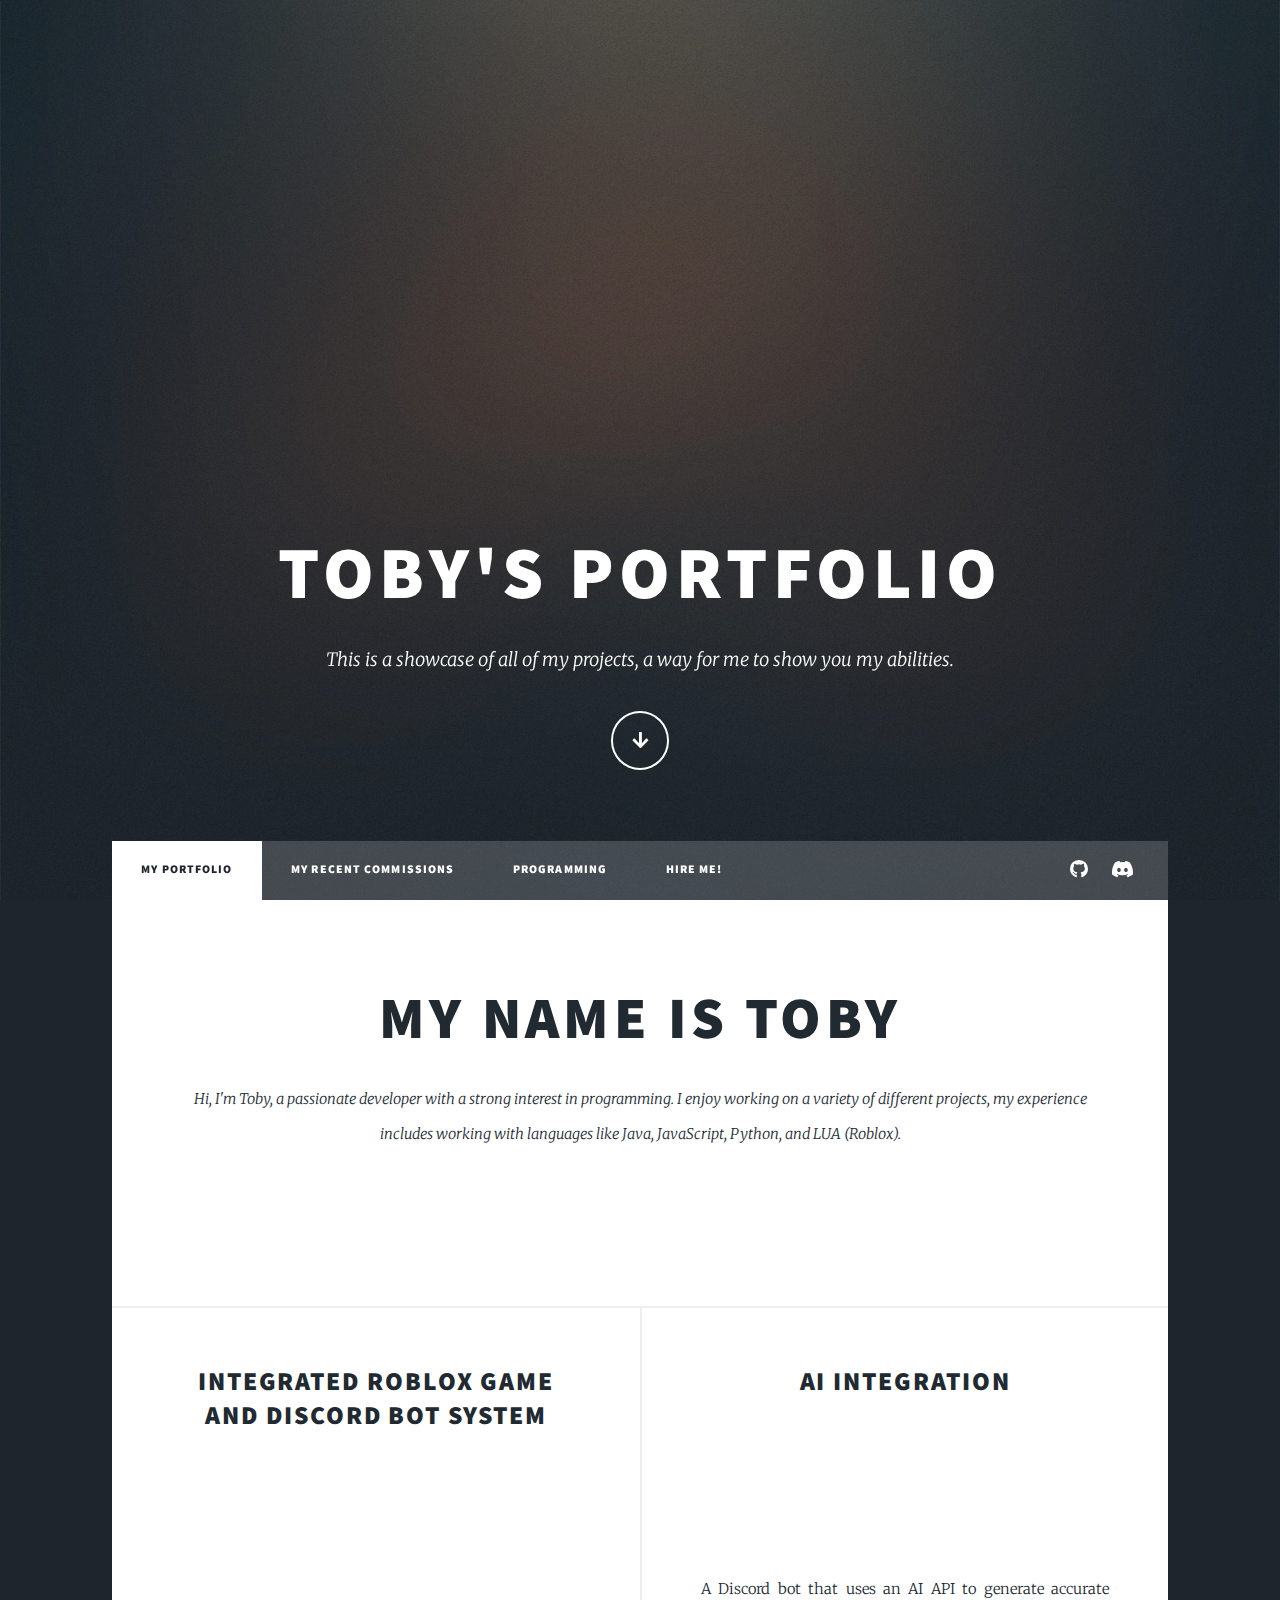
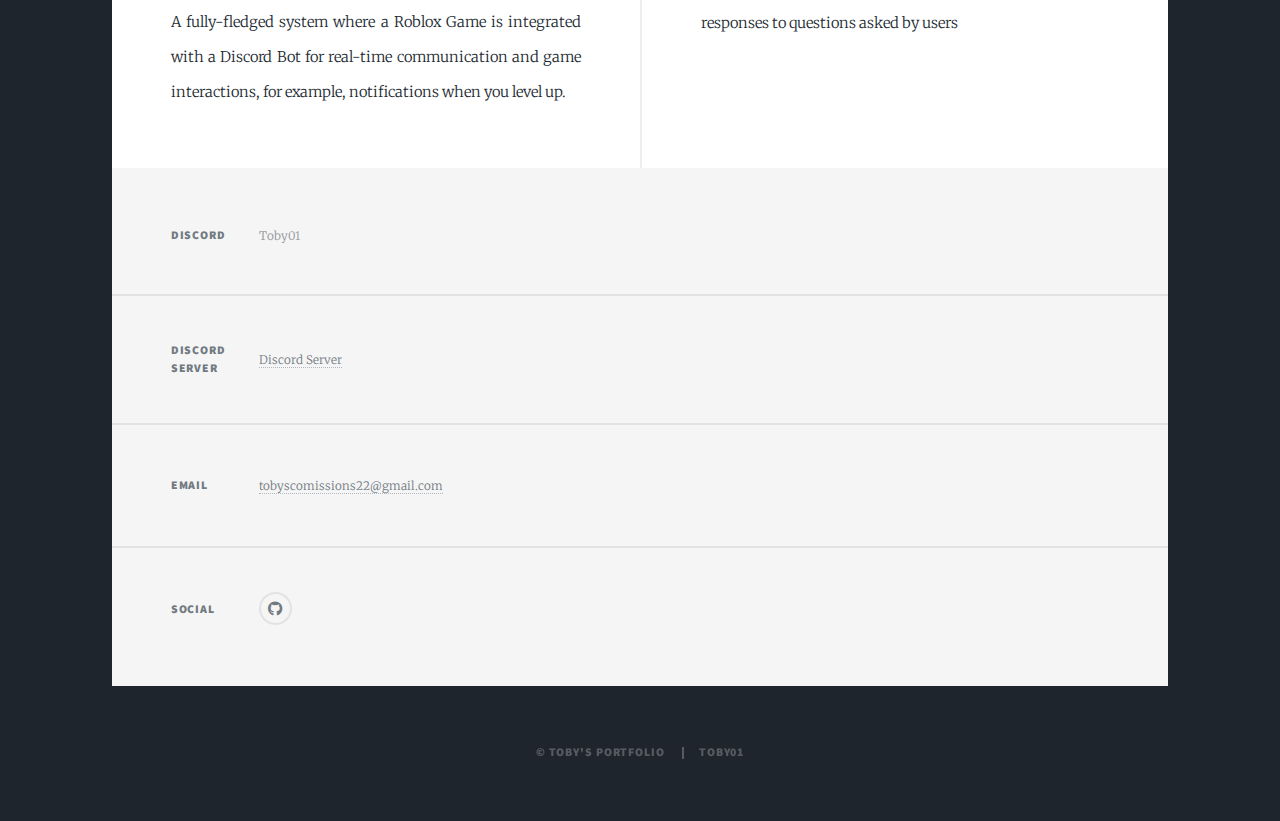
==== commit e2b33862: "new programming section" ====
--- a/index.html
+++ b/index.html
@@ -1,98 +1,161 @@
-<!DOCTYPE HTML>
+<!DOCTYPE html>
 <html>
-<head>
+  <head>
     <title>Toby's Portfolio</title>
     <meta charset="utf-8" />
-    <meta name="viewport" content="width=device-width, initial-scale=1, user-scalable=no" />
+    <meta
+      name="viewport"
+      content="width=device-width, initial-scale=1, user-scalable=no"
+    />
     <link rel="stylesheet" href="assets/css/main.css" />
-    <noscript><link rel="stylesheet" href="assets/css/noscript.css" /></noscript>
-</head>
-<body class="is-preload">
+    <noscript
+      ><link rel="stylesheet" href="assets/css/noscript.css"
+    /></noscript>
+  </head>
+  <body class="is-preload">
     <!-- Wrapper -->
     <div id="wrapper" class="fade-in">
-        <!-- Intro -->
-        <div id="intro">
-            <h1>Toby's Portfolio</h1>
-            <p>This is a showcase of all of my projects, a way for me to show you my abilities.</p>
-            <ul class="actions">
-                <li><a href="#header" class="button icon solid solo fa-arrow-down scrolly">Continue</a></li>
+      <!-- Intro -->
+      <div id="intro">
+        <h1>Toby's Portfolio</h1>
+        <p>
+          This is a showcase of all of my projects, a way for me to show you my
+          abilities.
+        </p>
+        <ul class="actions">
+          <li>
+            <a
+              href="#header"
+              class="button icon solid solo fa-arrow-down scrolly"
+              >Continue</a
+            >
+          </li>
+        </ul>
+      </div>
+      <!-- Header -->
+      <header id="header">
+        <a href="index.html" class="logo">Portfolio</a>
+      </header>
+      <!-- Nav -->
+      <nav id="nav">
+        <ul class="links">
+          <li class="active"><a href="index.html">My Portfolio</a></li>
+          <li><a href="commissions.html">My Recent Commissions</a></li>
+          <li><a href="programming.html">Programming</a></li>
+          <li><a href="hireme.html">Hire Me!</a></li>
+          <!-- <li><a href="contributions.html">My Contributions</a></li> -->
+        </ul>
+        <ul class="icons">
+          <li>
+            <a href="https://github.com/tobydev01" class="icon brands fa-github"
+              ><span class="label">GitHub</span></a
+            >
+          </li>
+          <li>
+            <a
+              href="https://discord.gg/gKspnDcQdt"
+              class="icon brands fa-discord"
+              ><span class="label">Discord</span></a
+            >
+          </li>
+        </ul>
+      </nav>
+      <!-- Main -->
+      <div id="main">
+        <!-- Featured Post -->
+        <article class="post featured">
+          <header class="major">
+            <h2><a href="#">My name is Toby</a></h2>
+            <p>
+              Hi, I'm Toby, a passionate developer with a strong interest in
+              programming. I enjoy working on a variety of different projects,
+              my experience includes working with languages like Java,
+              JavaScript, Python, and LUA (Roblox).
+            </p>
+          </header>
+          <a href="#" class="image fit"
+            ><img src="images/mainpic.jpg" alt=""
+          /></a>
+        </article>
+        <!-- Posts -->
+        <section class="posts">
+          <article>
+            <header>
+              <h2>
+                <a href="#">Integrated Roblox Game and Discord Bot System</a>
+              </h2>
+            </header>
+            <a href="#" class="video fit"
+              ><video
+                src="videos/integrateddiscordroblox.mp4"
+                autoplay
+                loop
+                muted
+                playsinline
+              ></video
+            ></a>
+            <p>
+              A fully-fledged system where a Roblox Game is integrated with a
+              Discord Bot for real-time communication and game interactions, for
+              example, notifications when you level up.
+            </p>
+          </article>
+          <article>
+            <header>
+              <h2><a href="#">AI Integration</a></h2>
+            </header>
+            <a href="#" class="video fit"
+              ><video
+                src="videos/aiassistantbot.mp4"
+                autoplay
+                loop
+                muted
+                playsinline
+              ></video
+            ></a>
+            <p>
+              A Discord bot that uses an AI API to generate accurate responses
+              to questions asked by users
+            </p>
+          </article>
+        </section>
+      </div>
+      <!-- Footer -->
+      <footer id="footer">
+        <section class="split contact">
+          <section class="alt">
+            <h3>Discord</h3>
+            <p>Toby01</p>
+          </section>
+          <section>
+            <h3>Discord Server</h3>
+            <p><a href="https://discord.gg/gKspnDcQdt">Discord Server</a></p>
+          </section>
+          <section>
+            <h3>Email</h3>
+            <p><a href="#">tobyscomissions22@gmail.com</a></p>
+          </section>
+          <section>
+            <h3>Social</h3>
+            <ul class="icons alt">
+              <li>
+                <a
+                  href="https://github.com/tobydev01"
+                  class="icon brands alt fa-github"
+                  ><span class="label">GitHub</span></a
+                >
+              </li>
             </ul>
-        </div>
-        <!-- Header -->
-        <header id="header">
-            <a href="index.html" class="logo">Portfolio</a>
-        </header>
-        <!-- Nav -->
-        <nav id="nav">
-            <ul class="links">
-                <li class="active"><a href="index.html">My Portfolio</a></li>
-                <li><a href="commissions.html">My Recent Commissions</a></li>
-                <li><a href="hireme.html">Hire Me!</a></li>
-                <!-- <li><a href="contributions.html">My Contributions</a></li> -->
-            </ul>
-            <ul class="icons">
-                <li><a href="https://github.com/tobydev01" class="icon brands fa-github"><span class="label">GitHub</span></a></li>
-                <li><a href="https://discord.gg/gKspnDcQdt" class="icon brands fa-discord"><span class="label">Discord</span></a></li>
-            </ul>
-        </nav>
-        <!-- Main -->
-        <div id="main">
-            <!-- Featured Post -->
-            <article class="post featured">
-                <header class="major">
-                    <h2><a href="#">My name is Toby</a></h2>
-                    <p>Hi, I'm Toby, a passionate developer with a strong interest in programming. I enjoy working on a variety of different projects, my experience includes working with languages like Java, JavaScript, Python, and LUA (Roblox).</p>
-                </header>
-                <a href="#" class="image fit"><img src="images/mainpic.jpg" alt="" /></a>
-            </article>
-            <!-- Posts -->
-            <section class="posts">
-                <article>
-                    <header>
-                        <h2><a href="#">Integrated Roblox Game and Discord Bot System</a></h2>
-                    </header>
-                    <a href="#" class="video fit"><video src="videos/integrateddiscordroblox.mp4" autoplay loop muted playsinline></video></a>
-                    <p>A fully-fledged system where a Roblox Game is integrated with a Discord Bot for real-time communication and game interactions, for example, notifications when you level up.</p>
-                </article>
-                <article>
-                    <header>
-                        <h2><a href="#">AI Integration</a></h2>
-                    </header>
-                    <a href="#" class="video fit"><video src="videos/aiassistantbot.mp4" autoplay loop muted playsinline></video></a>
-                    <p>A Discord bot that uses an AI API to generate accurate responses to questions asked by users</p>
-                </article>
-            </section>
-        </div>
-        <!-- Footer -->
-        <footer id="footer">
-            <section class="split contact">
-                <section class="alt">
-                    <h3>Discord</h3>
-                    <p>Toby01</p>
-                </section>
-                <section>
-                    <h3>Discord Server</h3>
-                    <p><a href="https://discord.gg/gKspnDcQdt">Discord Server</a></p>
-                </section>
-                <section>
-                    <h3>Email</h3>
-                    <p><a href="#">tobyscomissions22@gmail.com</a></p>
-                </section>
-                <section>
-                    <h3>Social</h3>
-                    <ul class="icons alt">
-                        <li><a href="https://github.com/tobydev01" class="icon brands alt fa-github"><span class="label">GitHub</span></a></li>
-                    </ul>
-                </section>
-            </section>
-        </footer>
-        <!-- Copyright -->
-        <div id="copyright">
-            <ul>
-                <li>&copy; Toby's Portfolio</li>
-                <li>Toby01</li>
-            </ul>
-        </div>
+          </section>
+        </section>
+      </footer>
+      <!-- Copyright -->
+      <div id="copyright">
+        <ul>
+          <li>&copy; Toby's Portfolio</li>
+          <li>Toby01</li>
+        </ul>
+      </div>
     </div>
     <!-- Scripts -->
     <script src="assets/js/jquery.min.js"></script>
@@ -102,5 +165,5 @@
     <script src="assets/js/breakpoints.min.js"></script>
     <script src="assets/js/util.js"></script>
     <script src="assets/js/main.js"></script>
-</body>
+  </body>
 </html>
